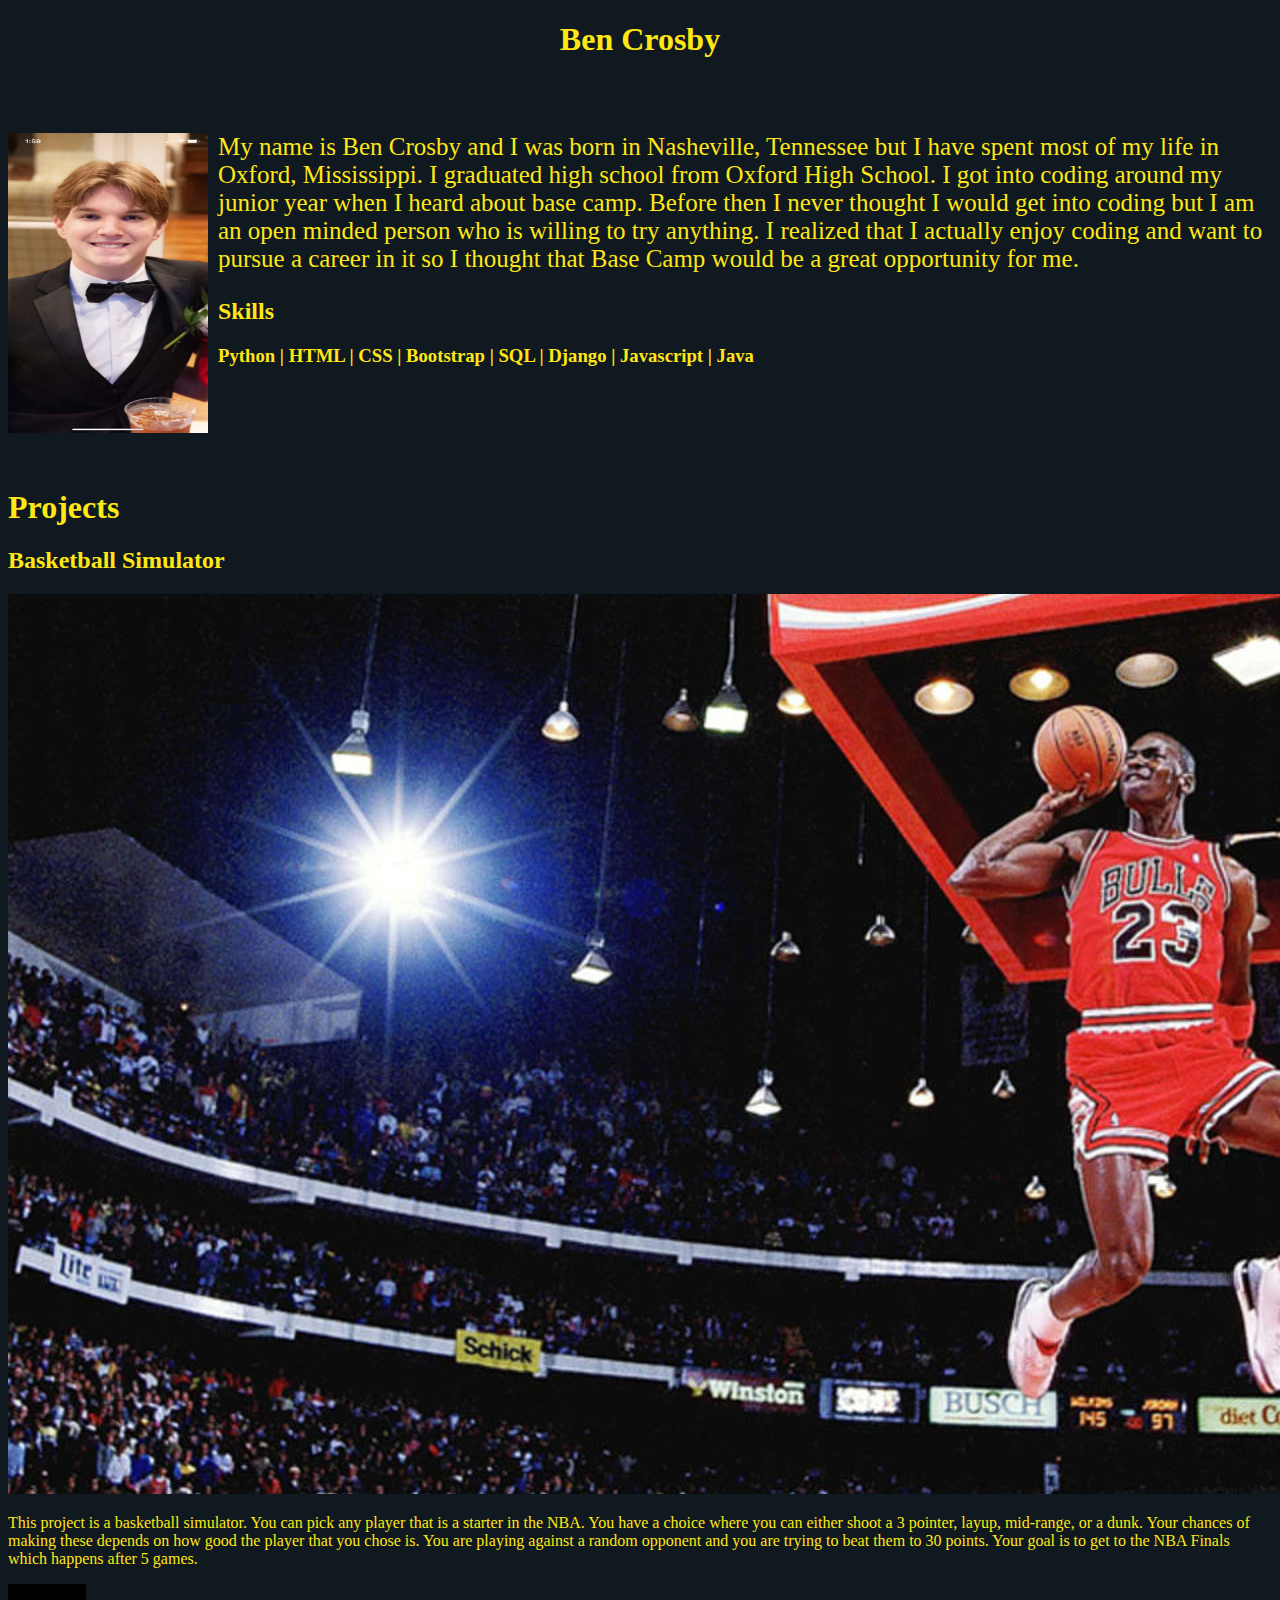
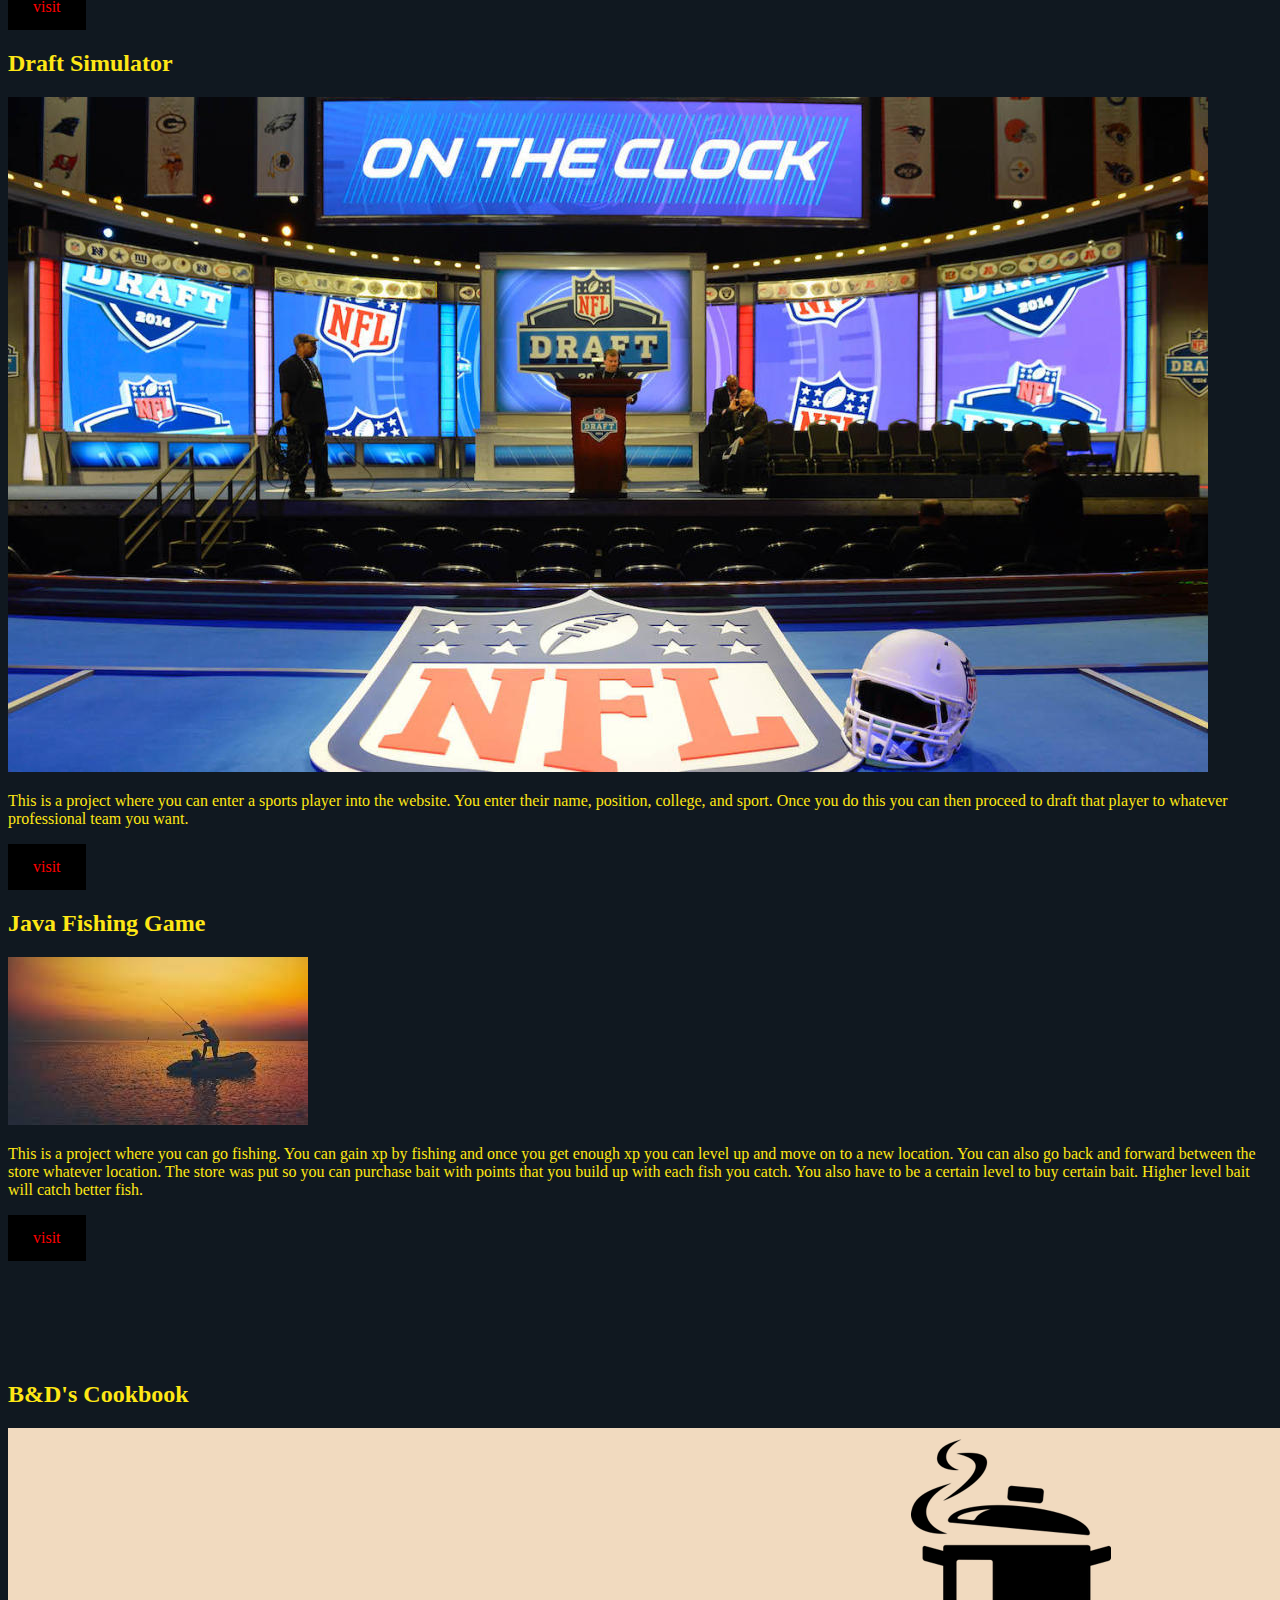
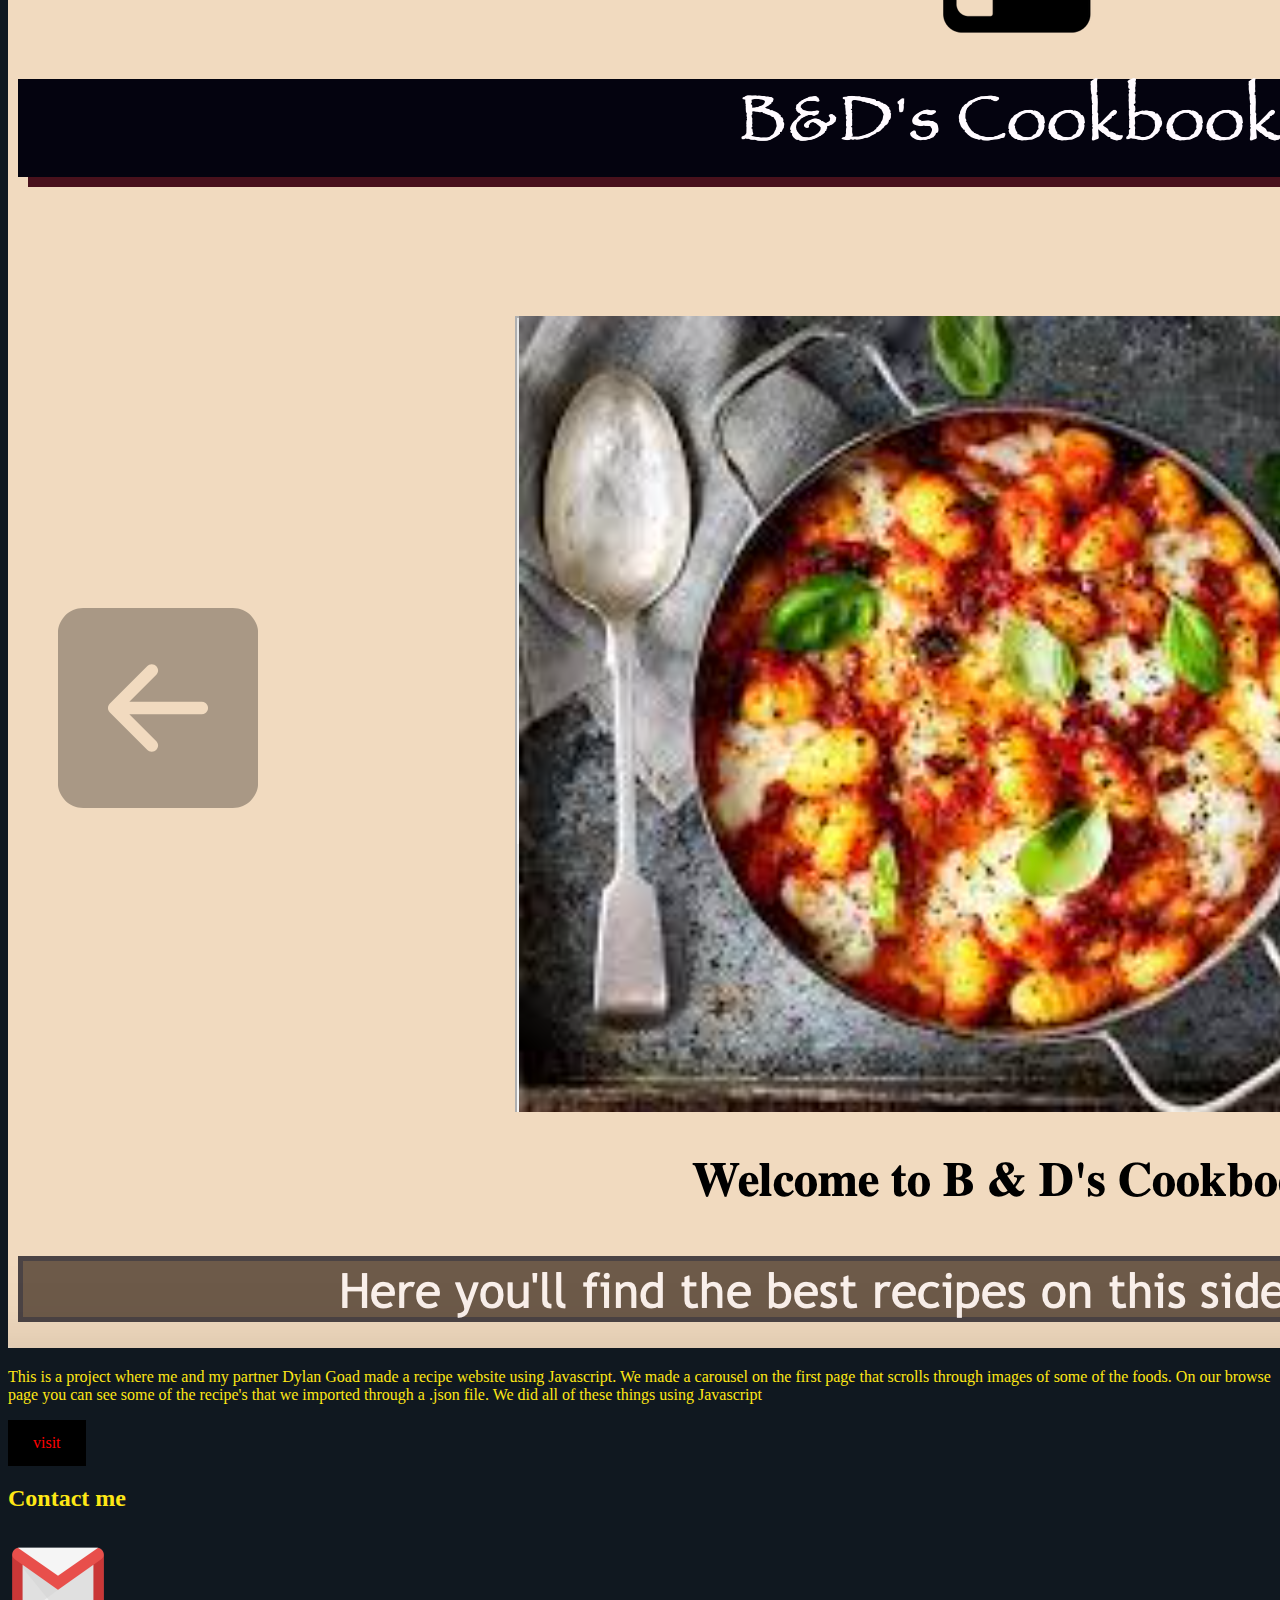
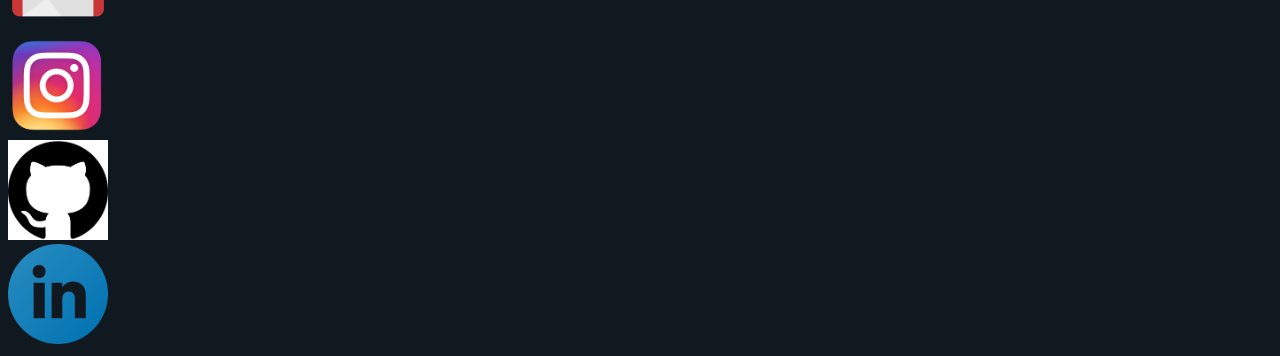
==== index.html @ b6d33634 "Add files via upload" ====
<!DOCTYPE html>
<html lang="en">
  <head>
    <meta charset="UTF-8" />
    <meta http-equiv="X-UA-Compatible" content="IE=edge" />
    <meta name="viewport" content="width=device-width, initial-scale=1.0" />
    <link href="styles.css" rel="stylesheet" />
    <link
      href="https://cdn.jsdelivr.net/npm/bootstrap@5.1.3/dist/css/bootstrap.min.css"
      rel="stylesheet"
      integrity="sha384-1BmE4kWBq78iYhFldvKuhfTAU6auU8tT94WrHftjDbrCEXSU1oBoqyl2QvZ6jIW3"
      crossorigin="anonymous"
    />
    <title>About Me</title>
  </head>
  <body id="main">
    <style>
      .container {
        margin-left: 0;
        margin-right: 0;
      }
      .title {
        text-align: center;
        padding-bottom: 50px;
      }
      .title2 {
        padding-top: 100px;
      }
      .nav {
        text-align: center;
        padding-bottom: 100px;
      }
      .center {
        margin-left: 38%;
      }
      .me {
        height: 300px;
        width: 200px;
        float: left;
        padding-right: 10px;
      }
      .border {
        border: white;
      }
      .column {
        margin-top: 0;
      }
      .img1 {
        width: 200px;
      }
      .logo {
        height: 100px;
        width: 100px;
      }
      .flex {
        display: flex;
      }
      .pad {
        padding-top: 100px;
      }
      .abtme {
        font-size: 25px;
      }
      .visit {
        background-color: black;
        color: red;
        padding: 14px 25px;
        text-align: center;
        text-decoration: none;
        display: inline-block;
      }
    </style>
    <h1 class="title">Ben Crosby</h1>
    <div class="container">
      <div class="row">
        <div class="col-lg-12 pb-5">
          <img class="me" src="Me.png" alt="Me" />
          <p class="abtme">
            My name is Ben Crosby and I was born in Nasheville, Tennessee but I
            have spent most of my life in Oxford, Mississippi. I graduated high
            school from Oxford High School. I got into coding around my junior
            year when I heard about base camp. Before then I never thought I
            would get into coding but I am an open minded person who is willing
            to try anything. I realized that I actually enjoy coding and want to
            pursue a career in it so I thought that Base Camp would be a great
            opportunity for me.
          </p>
        </div>
        <div>
          <h2>Skills</h2>
          <h3 class="border">
            Python | HTML | CSS | Bootstrap | SQL | Django | Javascript | Java
          </h3>
        </div>
        <h1 class="title2">Projects</h1>
        <div class="row">
          <div class="col-sm-10 col-md-8 col-lg-4 pr-5 marginb column">
            <div class="border">
              <h2>Basketball Simulator</h2>
              <img
                class="justify-content-center w-100"
                src="basketball.jpg"
                alt="picture of basketball game"
              />

              <p class="border-3">
                This project is a basketball simulator. You can pick any player
                that is a starter in the NBA. You have a choice where you can
                either shoot a 3 pointer, layup, mid-range, or a dunk. Your
                chances of making these depends on how good the player that you
                chose is. You are playing against a random opponent and you are
                trying to beat them to 30 points. Your goal is to get to the NBA
                Finals which happens after 5 games.
              </p>
              <a
                class="visit"
                href="https://replit.com/@JustinAshmore2/Proposal-Unit-2-1#README.md"
                >visit</a
              >
            </div>
          </div>
          <div class="col-sm-10 col-md-8 col-lg-4 column">
            <div class="border">
              <h2>Draft Simulator</h2>
              <img
                class="justify-content-center w-100"
                src="new-team.jpg"
                alt="picture of basketball game"
              />

              <p class="border-3">
                This is a project where you can enter a sports player into the
                website. You enter their name, position, college, and sport.
                Once you do this you can then proceed to draft that player to
                whatever professional team you want.
              </p>
              <a class="visit" href="https://github.com/Benc49/DjangoU2.M2.git"
                >visit</a
              >
            </div>
          </div>
          <div class="col-sm-10 col-md-8 col-lg-4 column">
            <div class="border">
              <h2>Java Fishing Game</h2>
              <img
                class="justify-content-center w-100"
                src="fishing.jpeg"
                alt=""
              />

              <p class="border-3">
                This is a project where you can go fishing. You can gain xp by
                fishing and once you get enough xp you can level up and move on
                to a new location. You can also go back and forward between the
                store whatever location. The store was put so you can purchase
                bait with points that you build up with each fish you catch. You
                also have to be a certain level to buy certain bait. Higher
                level bait will catch better fish.
              </p>
              <a class="visit" href="https://github.com/Benc49/Mod2_Project.git"
                >visit</a
              >
            </div>
          </div>
        </div>
        <div class="row pad"></div>
        <div class="col-sm-10 col-md-8 col-lg-4 column">
          <div class="border">
            <h2>B&D's Cookbook</h2>
            <img
              class="justify-content-center w-100"
              src="Javascript_project.png"
              alt=""
            />

            <p class="border-3">
              This is a project where me and my partner Dylan Goad made a recipe
              website using Javascript. We made a carousel on the first page
              that scrolls through images of some of the foods. On our browse
              page you can see some of the recipe's that we imported through a
              .json file. We did all of these things using Javascript
            </p>
            <a
              class="visit"
              href="https://github.com/Benc49/Unit-6-JavaScript-Proj.git"
              >visit</a
            >
          </div>
        </div>
      </div>
    </div>
    <script
      src="https://cdn.jsdelivr.net/npm/bootstrap@5.1.3/dist/js/bootstrap.bundle.min.js"
      integrity="sha384-ka7Sk0Gln4gmtz2MlQnikT1wXgYsOg+OMhuP+IlRH9sENBO0LRn5q+8nbTov4+1p"
      crossorigin="anonymous"
    ></script>
  </body>
  <footer>
    <h2>Contact me</h2>
    <div class="row justify-content-lg-center">
      <div class="col-2 flex">
        <a href="mailto:bencrosby2844@gmail.com"
          ><img class="logo" src="gmail.png" alt=""
        /></a>
      </div>
      <div class="col-2 flex">
        <a href="https://www.instagram.com/benc1444/"
          ><img class="logo" src="instagram.png" alt=""
        /></a>
      </div>
      <div class="col-2 flex">
        <a href="https://github.com/Benc49"
          ><img class="logo" src="github.png" alt=""
        /></a>
      </div>
      <div class="col-2 flex">
        <a href="https://www.linkedin.com/in/ben-crosby-5289a2216/"
          ><img class="logo" src="linkedin.png" alt=""
        /></a>
      </div>
    </div>
  </footer>
</html>
---- styles.css ----
#main {
  background-color: #101820ff;
  color: #fee715ff;
}

div {
  background-color: #101820ff;
}

.container {
  margin-left: 0;
  margin-right: 0;
}
.title {
  text-align: center;
  padding-bottom: 50px;
}
.title2 {
  padding-top: 100px;
}
.nav {
  text-align: center;
  padding-bottom: 100px;
}
.center {
  margin-left: 38%;
}
.me {
  height: 300px;
  width: 200px;
  float: left;
  padding-right: 10px;
}
.border {
  border: white;
}
.column {
  margin-top: 0;
}
.img1 {
  width: 200px;
}
.logo {
  height: 100px;
  width: 100px;
}
.flex {
  display: flex;
}
.pad {
  padding-top: 100px;
}
.abtme {
  font-size: 25px;
}
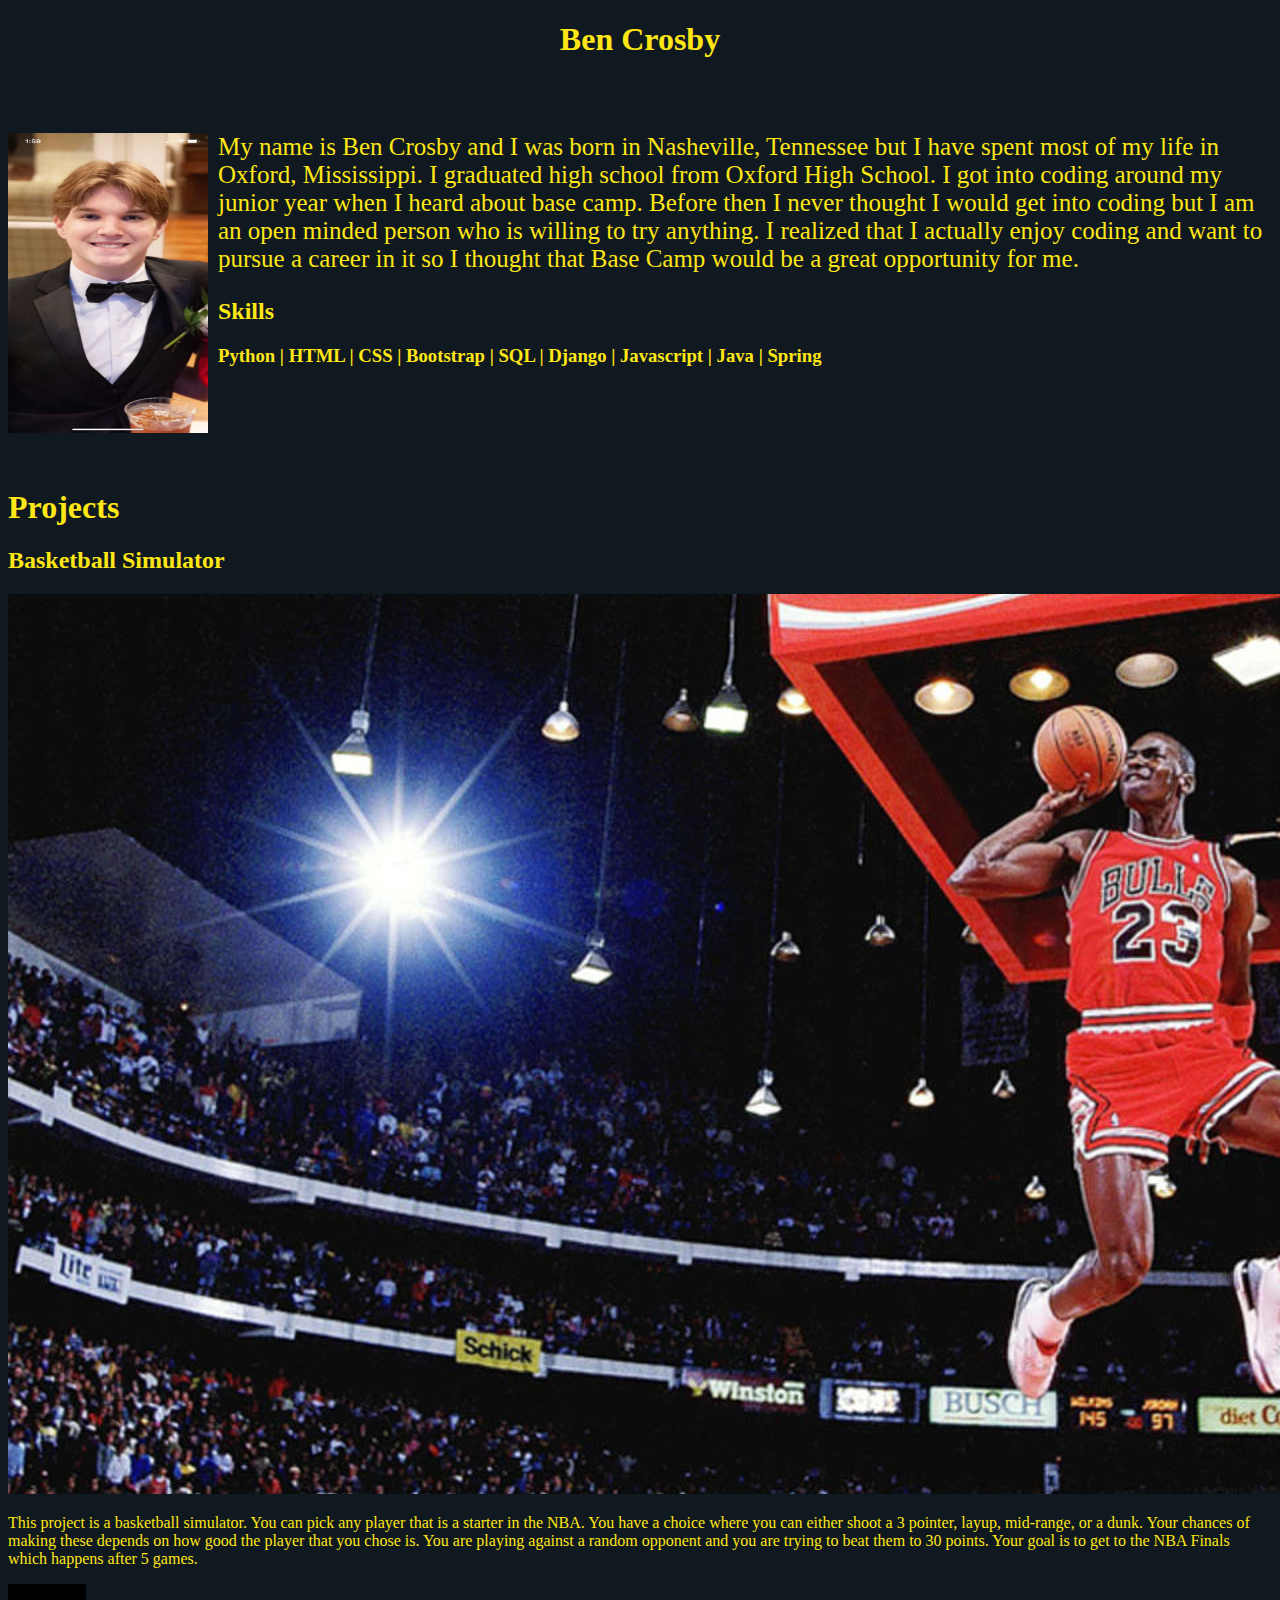
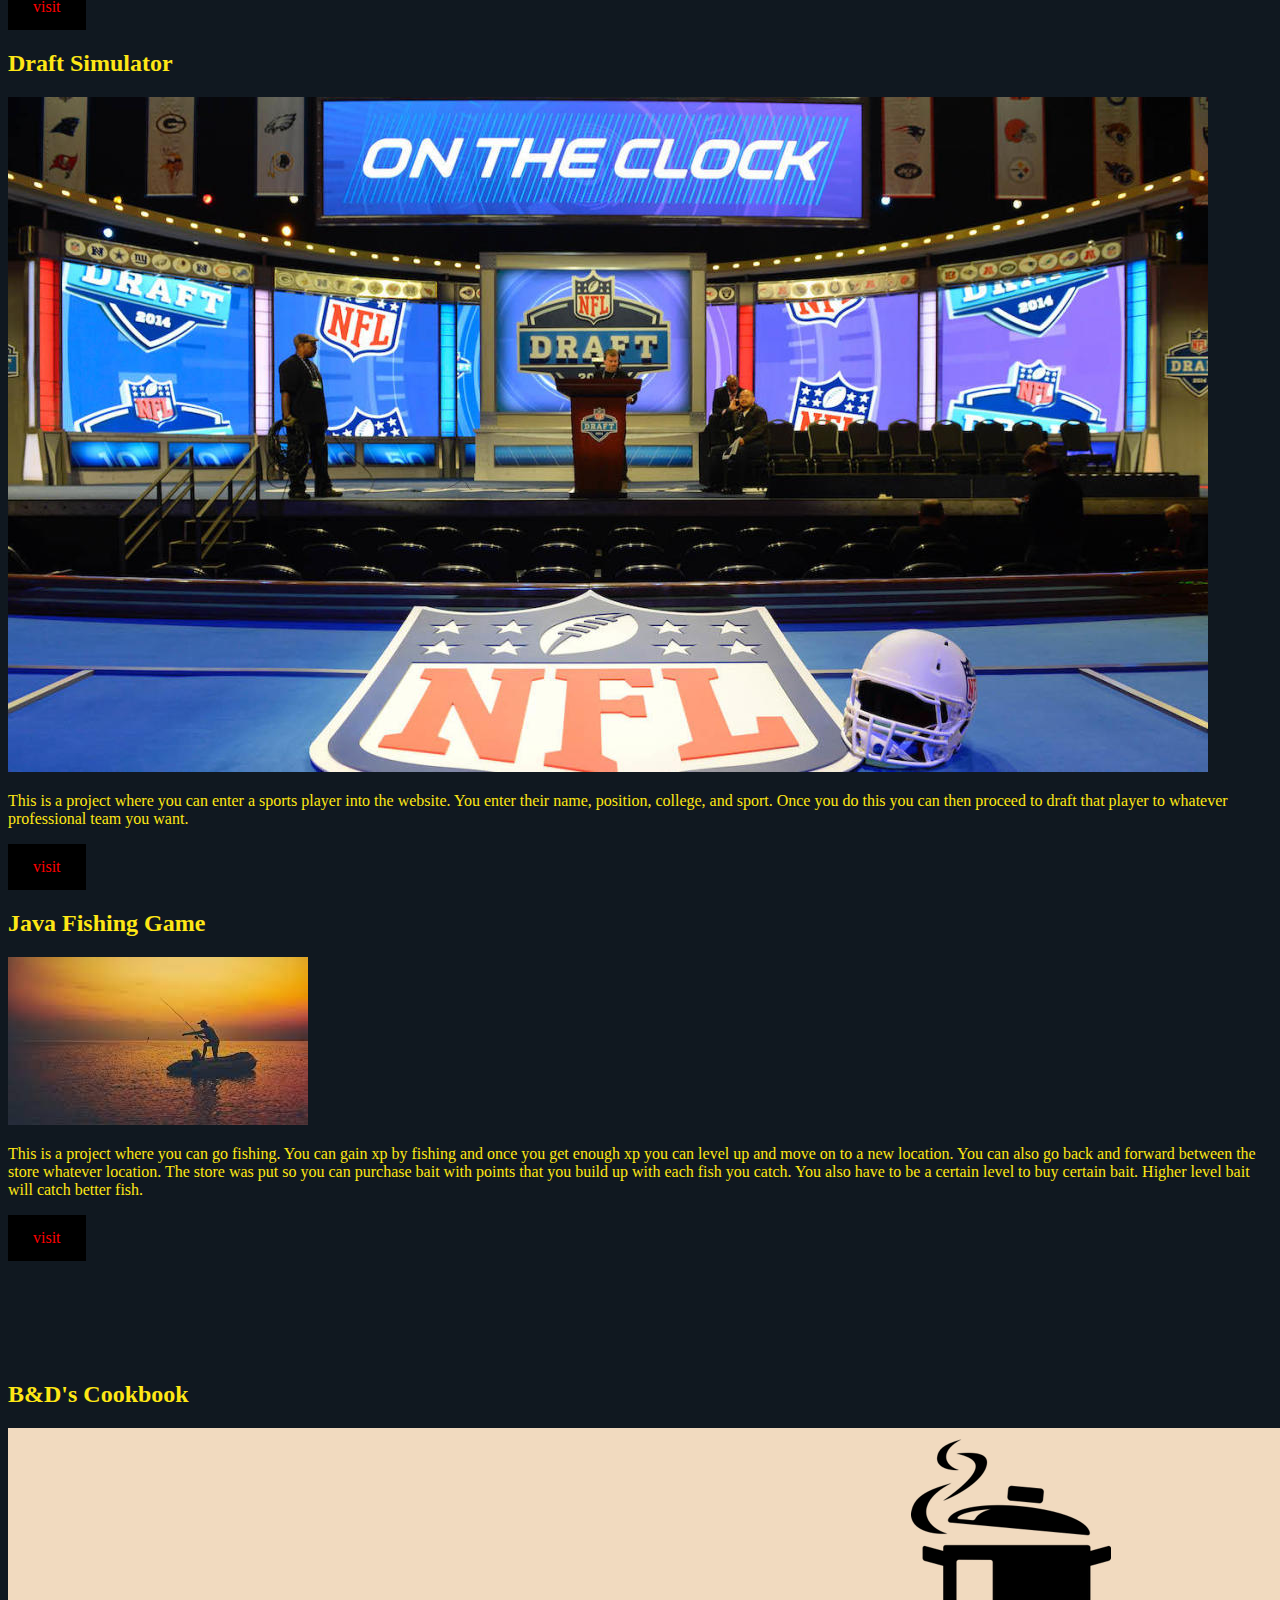
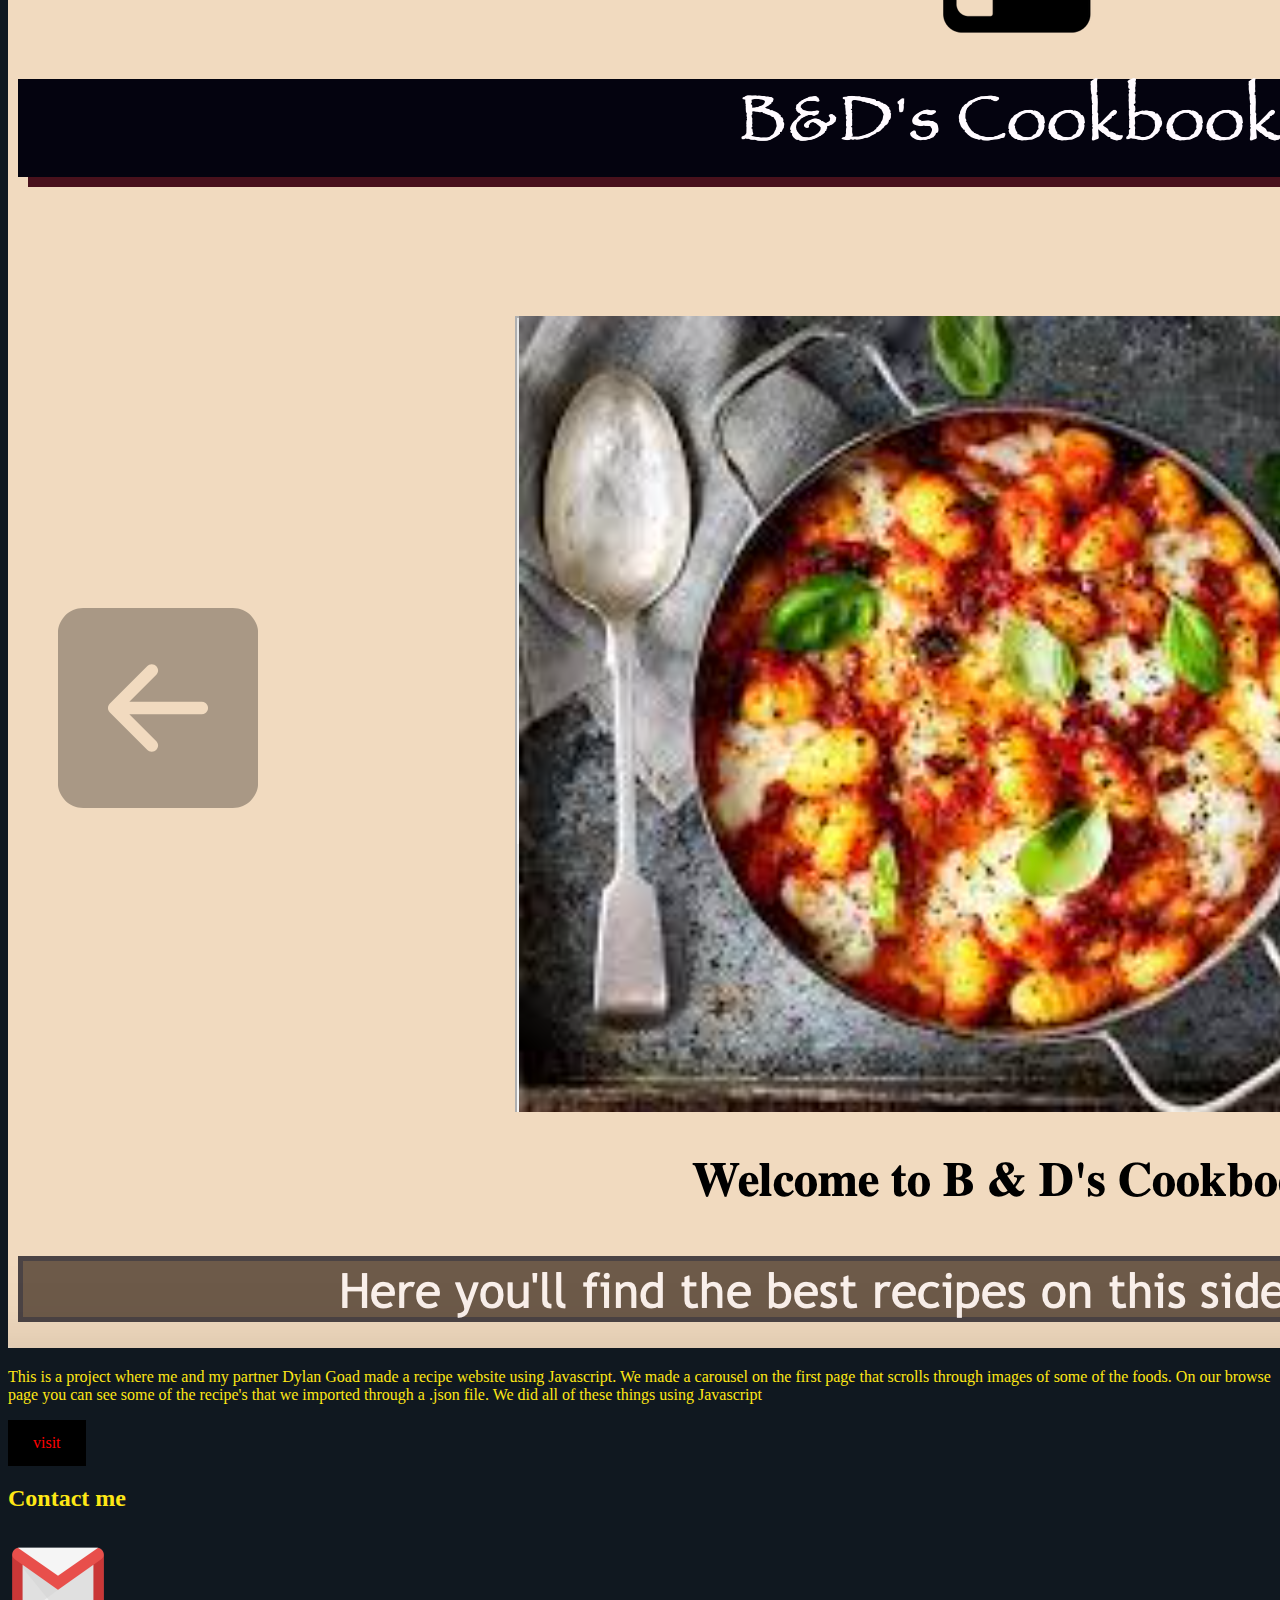
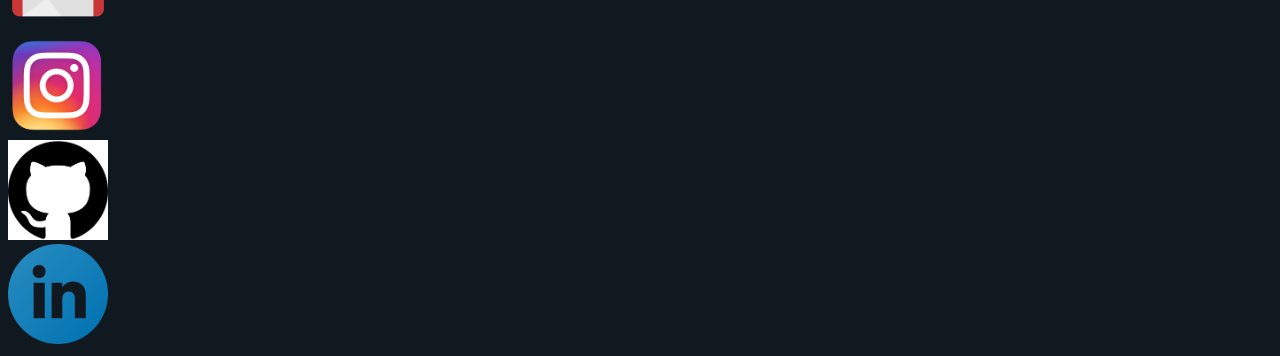
==== commit 09e4983b: "Add files via upload" ====
--- a/index.html
+++ b/index.html
@@ -89,7 +89,8 @@
         <div>
           <h2>Skills</h2>
           <h3 class="border">
-            Python | HTML | CSS | Bootstrap | SQL | Django | Javascript | Java
+            Python | HTML | CSS | Bootstrap | SQL | Django | Javascript | Java |
+            Spring
           </h3>
         </div>
         <h1 class="title2">Projects</h1>
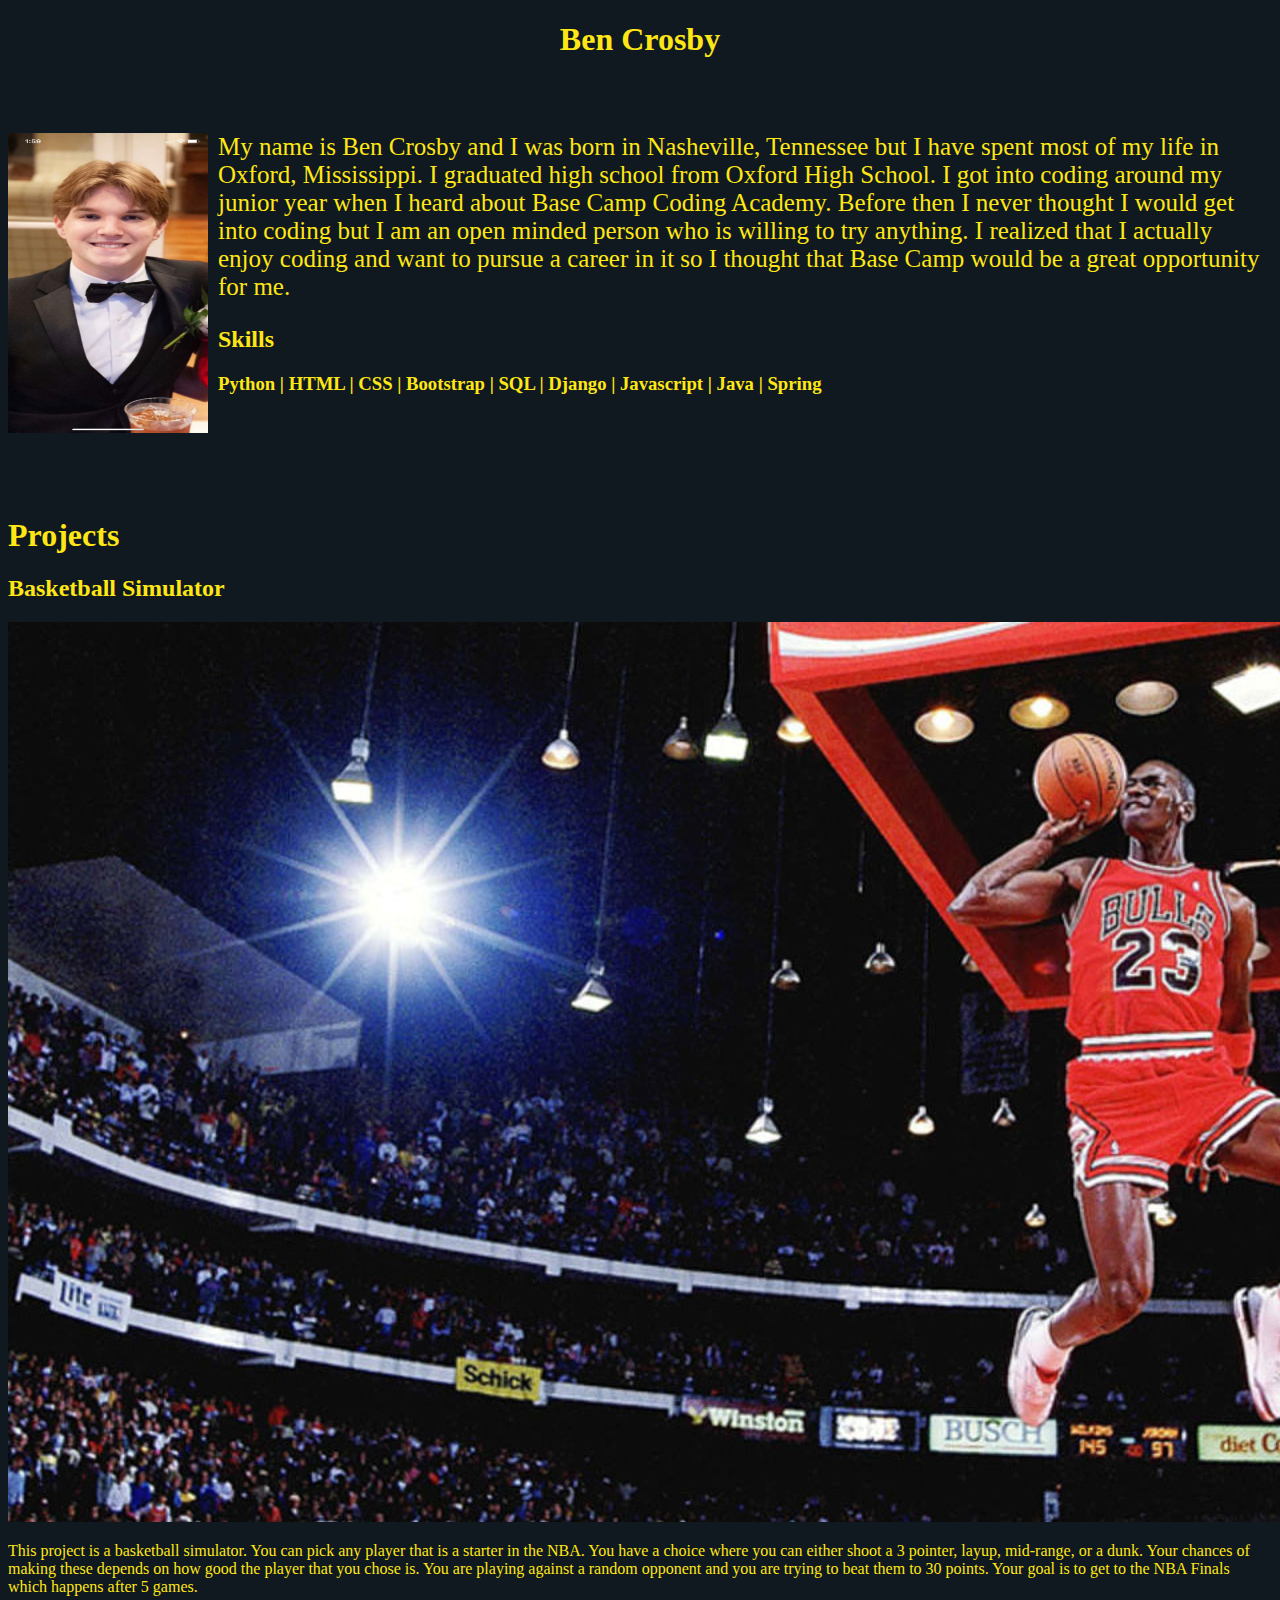
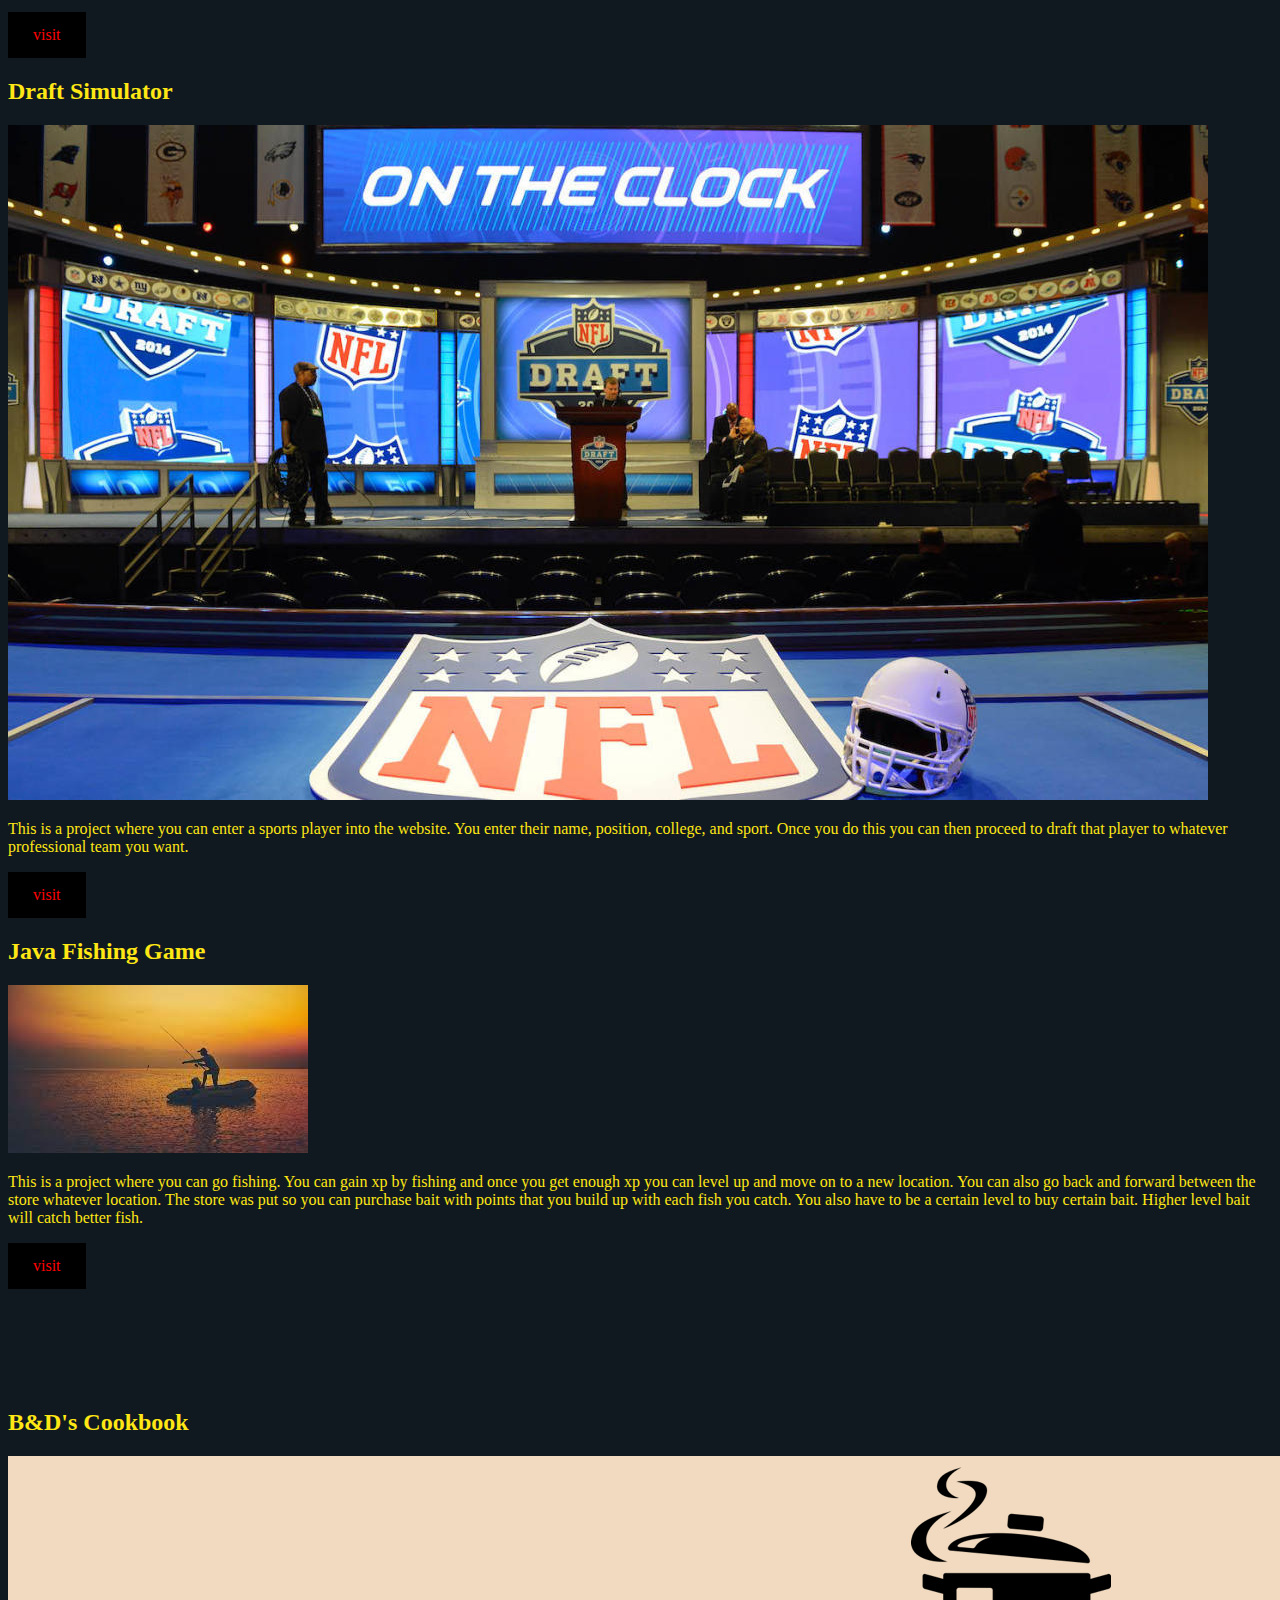
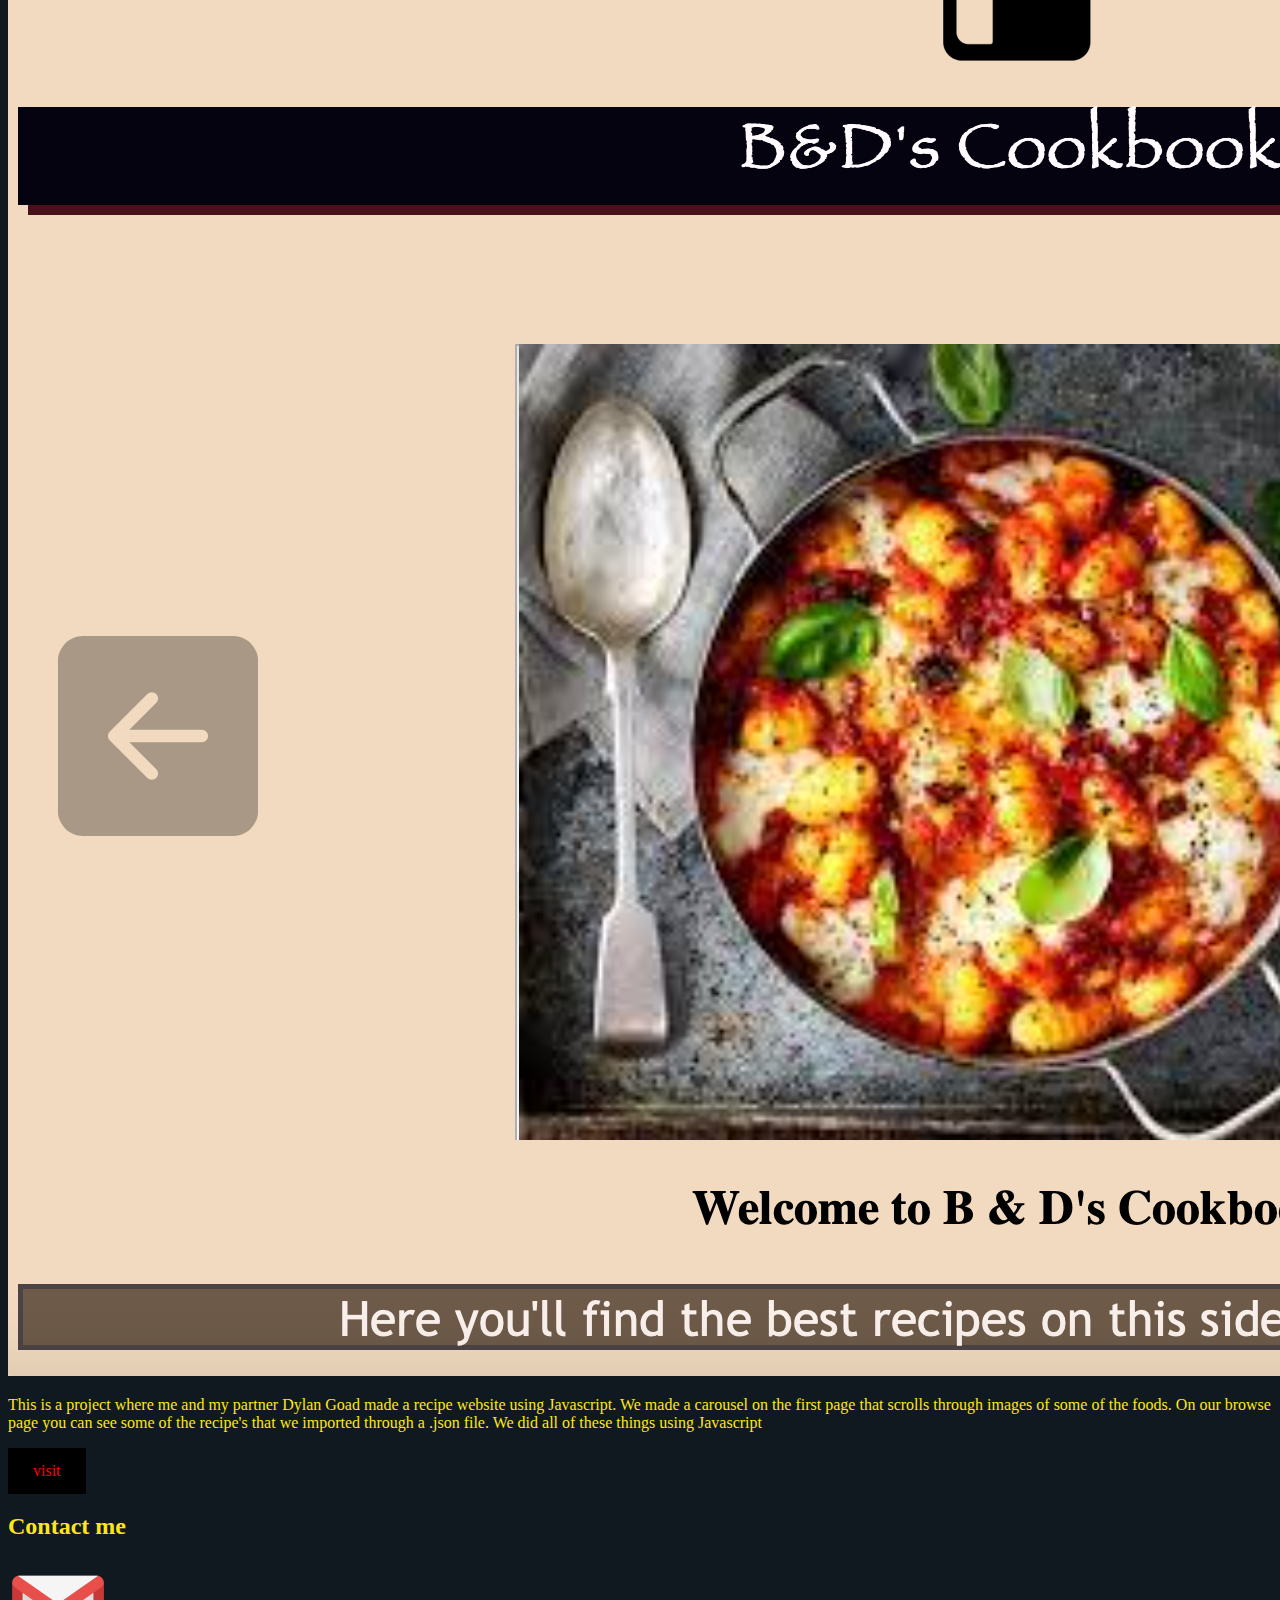
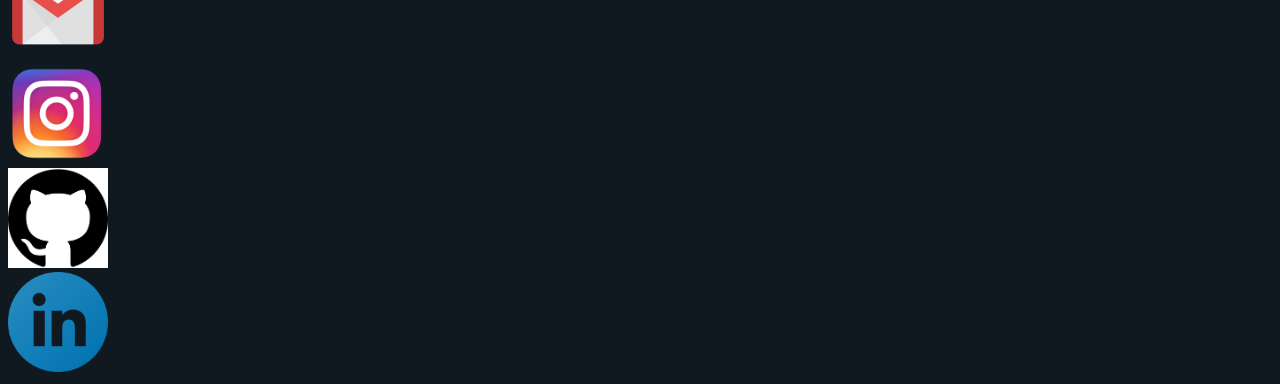
==== commit 03224de7: "Add files via upload" ====
--- a/index.html
+++ b/index.html
@@ -79,11 +79,11 @@
             My name is Ben Crosby and I was born in Nasheville, Tennessee but I
             have spent most of my life in Oxford, Mississippi. I graduated high
             school from Oxford High School. I got into coding around my junior
-            year when I heard about base camp. Before then I never thought I
-            would get into coding but I am an open minded person who is willing
-            to try anything. I realized that I actually enjoy coding and want to
-            pursue a career in it so I thought that Base Camp would be a great
-            opportunity for me.
+            year when I heard about Base Camp Coding Academy. Before then I
+            never thought I would get into coding but I am an open minded person
+            who is willing to try anything. I realized that I actually enjoy
+            coding and want to pursue a career in it so I thought that Base Camp
+            would be a great opportunity for me.
           </p>
         </div>
         <div>
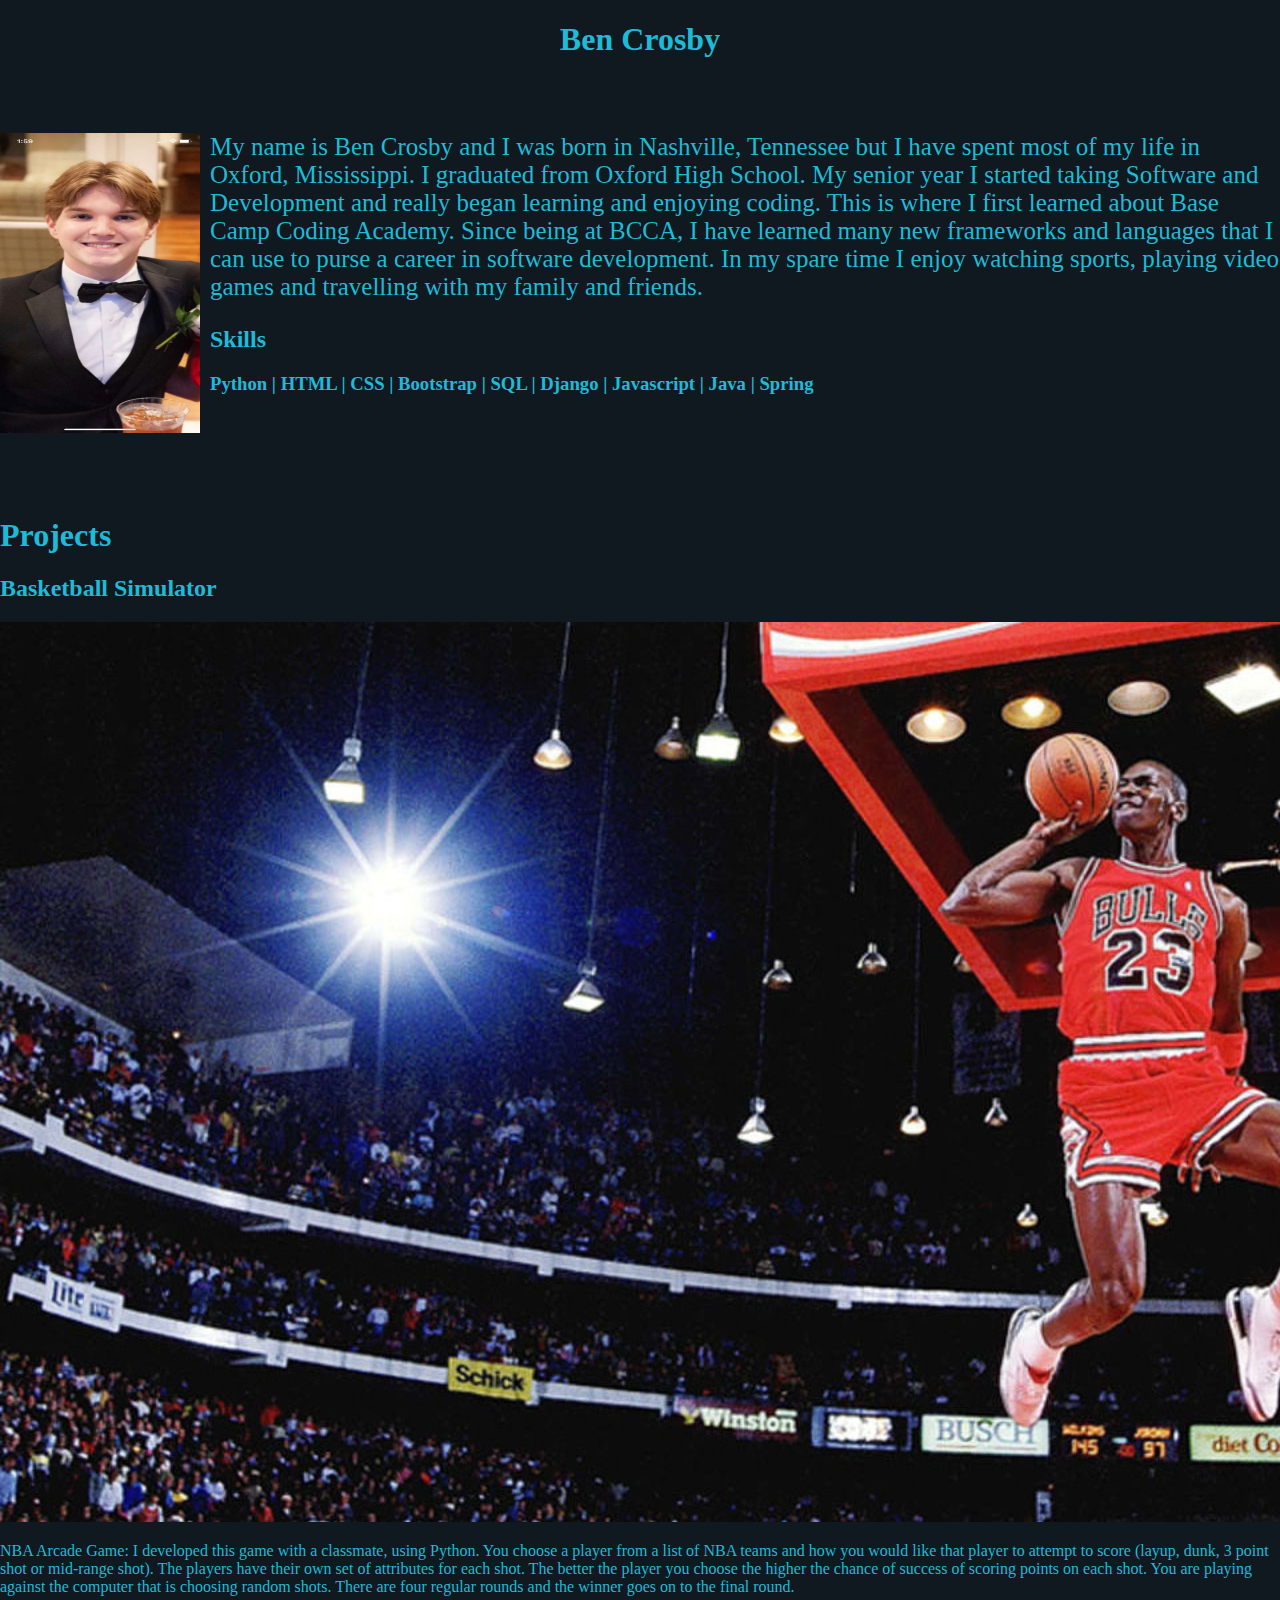
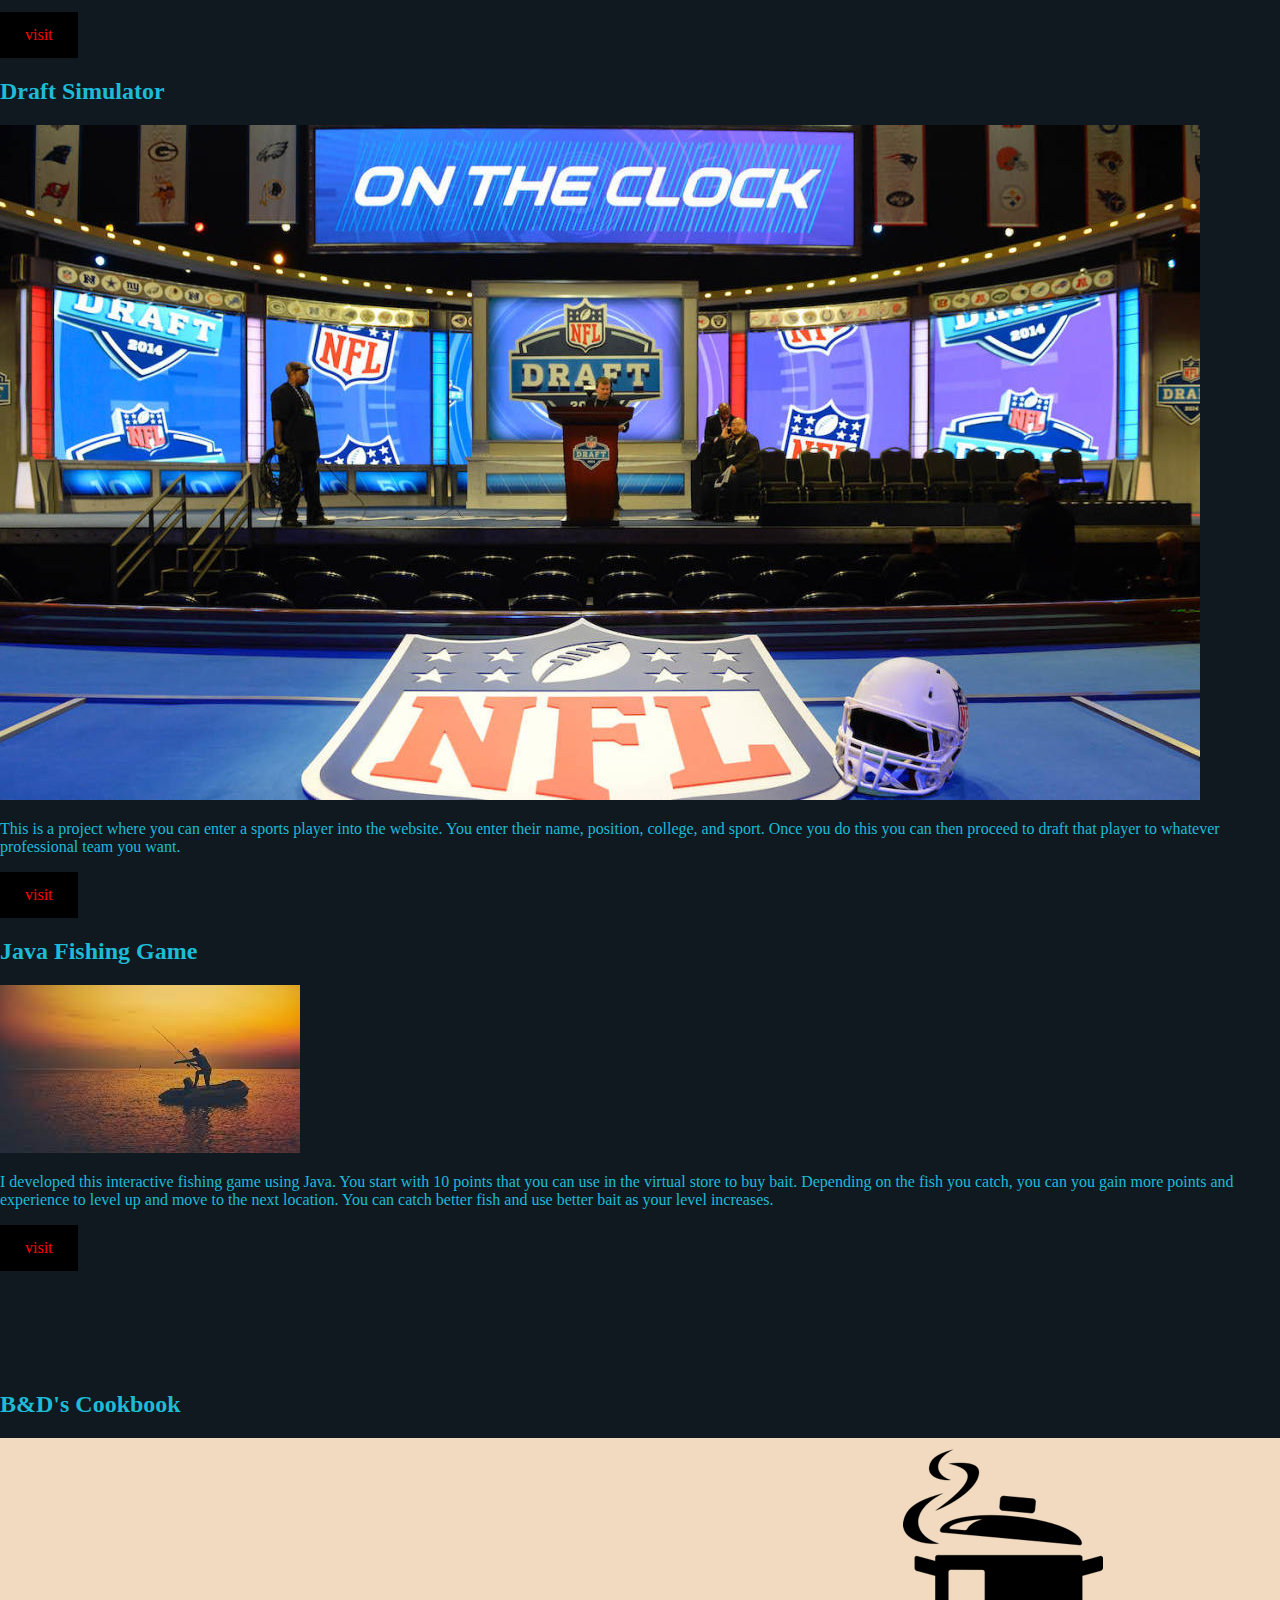
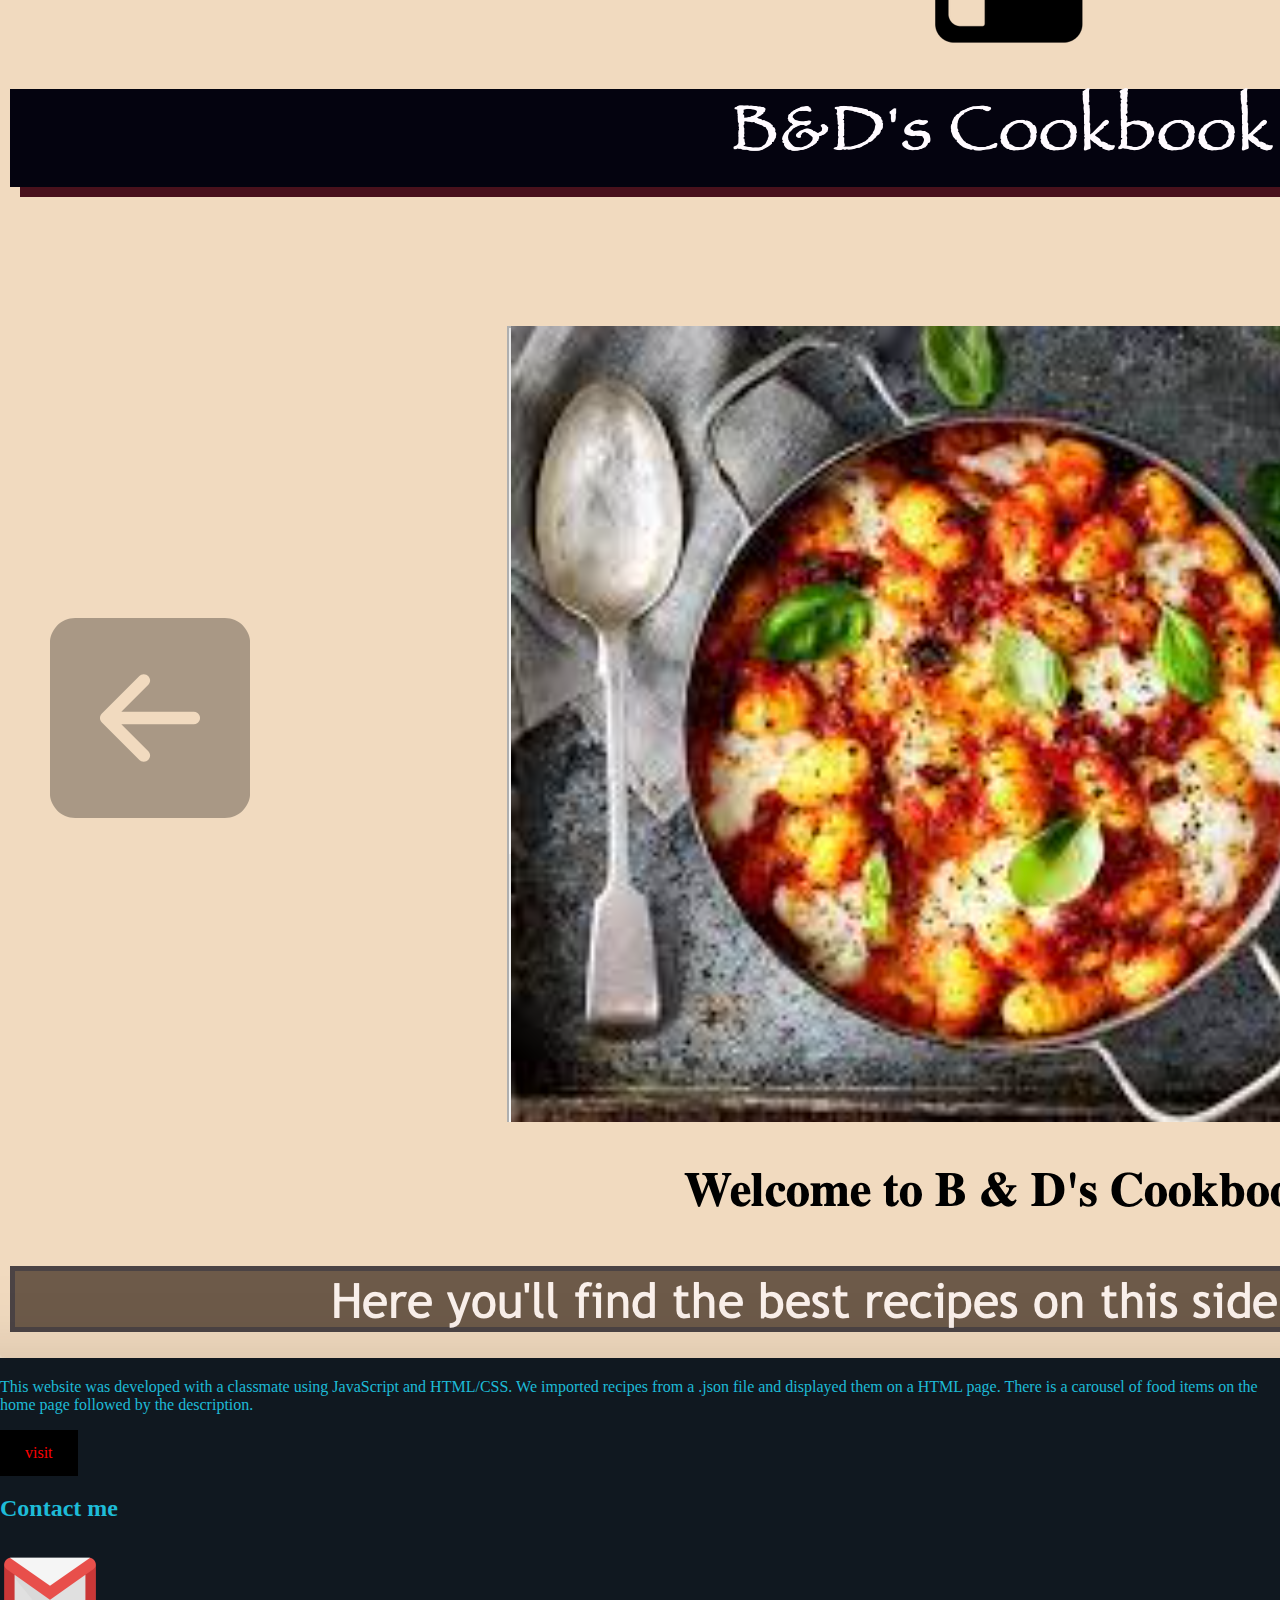
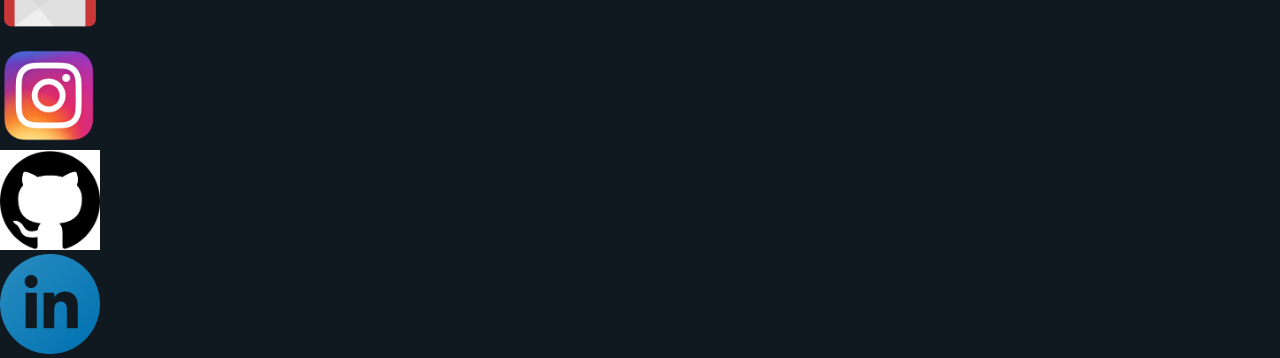
==== commit 479ec2c4: "Add files via upload" ====
--- a/index.html
+++ b/index.html
@@ -76,14 +76,15 @@
         <div class="col-lg-12 pb-5">
           <img class="me" src="Me.png" alt="Me" />
           <p class="abtme">
-            My name is Ben Crosby and I was born in Nasheville, Tennessee but I
-            have spent most of my life in Oxford, Mississippi. I graduated high
-            school from Oxford High School. I got into coding around my junior
-            year when I heard about Base Camp Coding Academy. Before then I
-            never thought I would get into coding but I am an open minded person
-            who is willing to try anything. I realized that I actually enjoy
-            coding and want to pursue a career in it so I thought that Base Camp
-            would be a great opportunity for me.
+            My name is Ben Crosby and I was born in Nashville, Tennessee but I
+            have spent most of my life in Oxford, Mississippi. I graduated from
+            Oxford High School. My senior year I started taking Software and
+            Development and really began learning and enjoying coding. This is
+            where I first learned about Base Camp Coding Academy. Since being at
+            BCCA, I have learned many new frameworks and languages that I can
+            use to purse a career in software development. In my spare time I
+            enjoy watching sports, playing video games and travelling with my
+            family and friends.
           </p>
         </div>
         <div>
@@ -105,13 +106,15 @@
               />
 
               <p class="border-3">
-                This project is a basketball simulator. You can pick any player
-                that is a starter in the NBA. You have a choice where you can
-                either shoot a 3 pointer, layup, mid-range, or a dunk. Your
-                chances of making these depends on how good the player that you
-                chose is. You are playing against a random opponent and you are
-                trying to beat them to 30 points. Your goal is to get to the NBA
-                Finals which happens after 5 games.
+                NBA Arcade Game: I developed this game with a classmate, using
+                Python. You choose a player from a list of NBA teams and how you
+                would like that player to attempt to score (layup, dunk, 3 point
+                shot or mid-range shot). The players have their own set of
+                attributes for each shot. The better the player you choose the
+                higher the chance of success of scoring points on each shot. You
+                are playing against the computer that is choosing random shots.
+                There are four regular rounds and the winner goes on to the
+                final round.
               </p>
               <a
                 class="visit"
@@ -150,13 +153,12 @@
               />
 
               <p class="border-3">
-                This is a project where you can go fishing. You can gain xp by
-                fishing and once you get enough xp you can level up and move on
-                to a new location. You can also go back and forward between the
-                store whatever location. The store was put so you can purchase
-                bait with points that you build up with each fish you catch. You
-                also have to be a certain level to buy certain bait. Higher
-                level bait will catch better fish.
+                I developed this interactive fishing game using Java. You start
+                with 10 points that you can use in the virtual store to buy
+                bait. Depending on the fish you catch, you can you gain more
+                points and experience to level up and move to the next location.
+                You can catch better fish and use better bait as your level
+                increases.
               </p>
               <a class="visit" href="https://github.com/Benc49/Mod2_Project.git"
                 >visit</a
@@ -175,11 +177,10 @@
             />
 
             <p class="border-3">
-              This is a project where me and my partner Dylan Goad made a recipe
-              website using Javascript. We made a carousel on the first page
-              that scrolls through images of some of the foods. On our browse
-              page you can see some of the recipe's that we imported through a
-              .json file. We did all of these things using Javascript
+              This website was developed with a classmate using JavaScript and
+              HTML/CSS. We imported recipes from a .json file and displayed them
+              on a HTML page. There is a carousel of food items on the home page
+              followed by the description.
             </p>
             <a
               class="visit"
--- a/styles.css
+++ b/styles.css
@@ -1,6 +1,7 @@
 #main {
   background-color: #101820ff;
-  color: #fee715ff;
+  color: #1ebbd7;
+  margin: 0;
 }
 
 div {
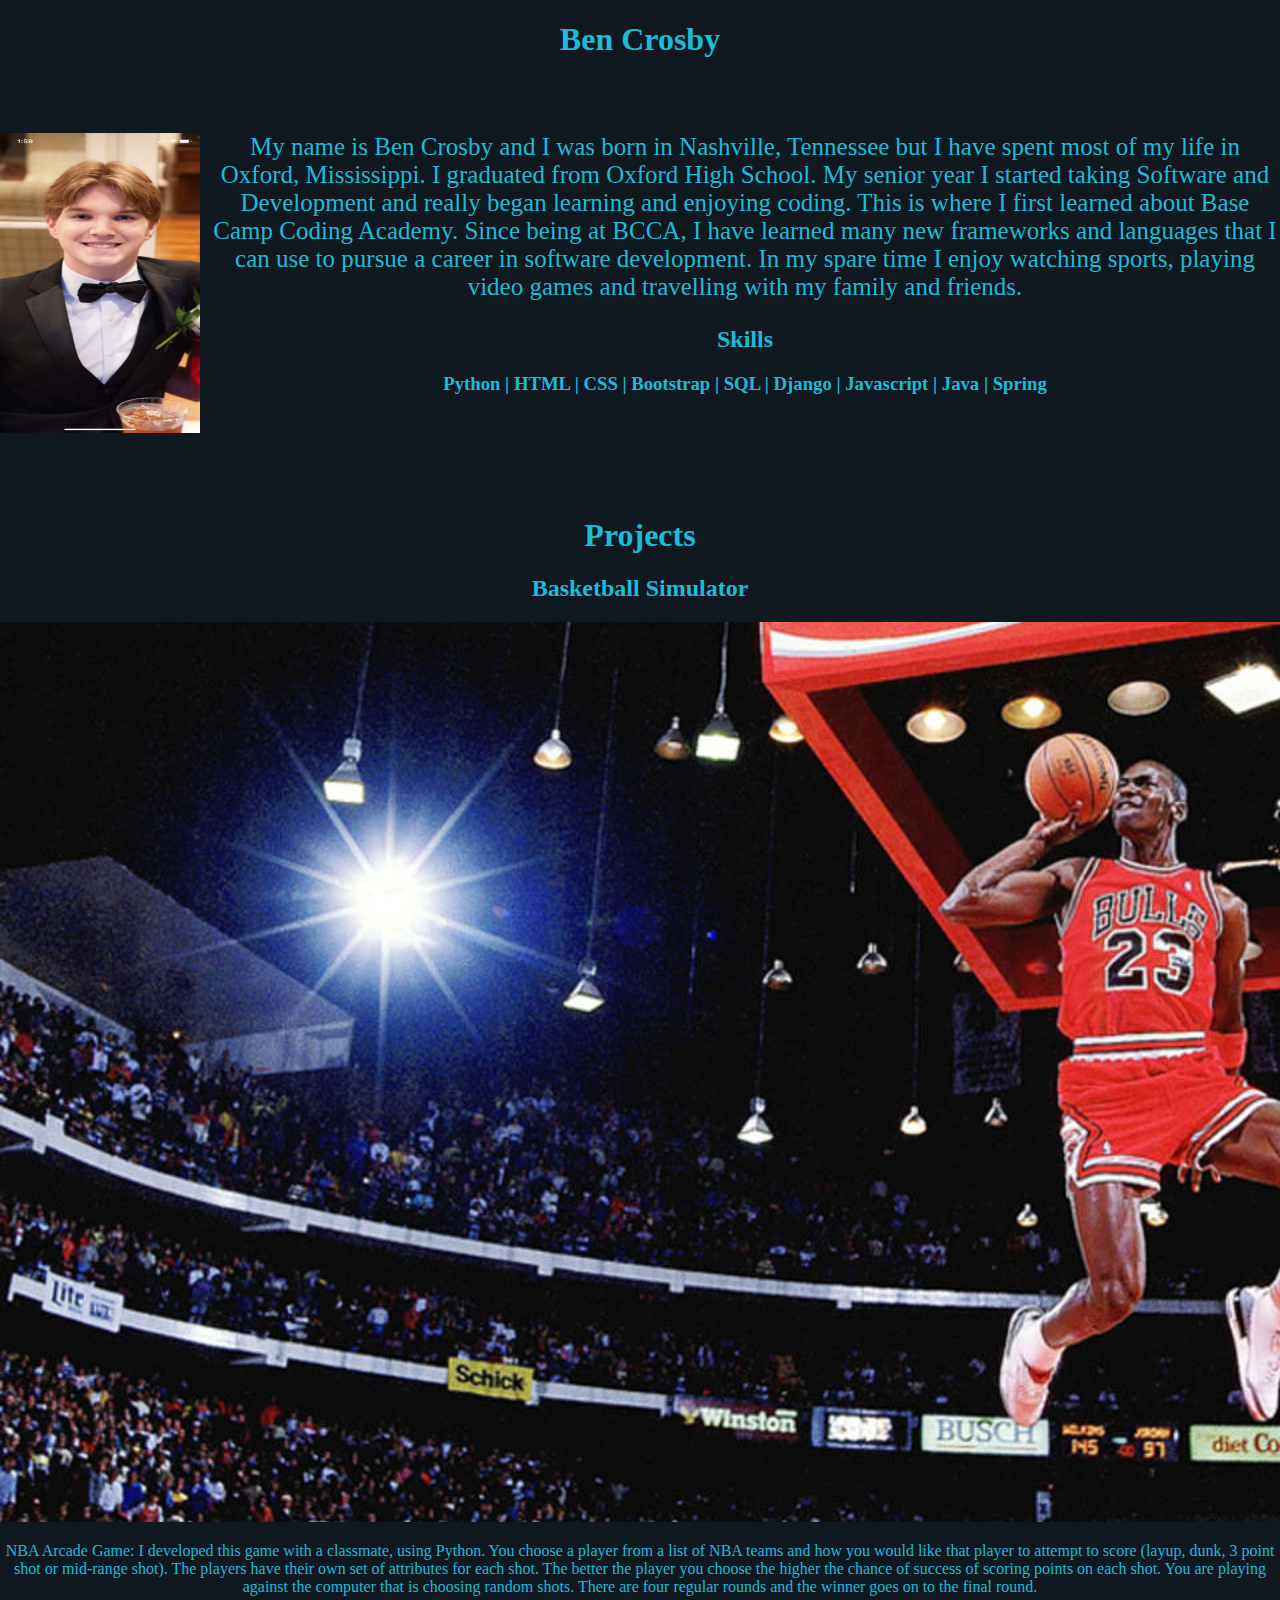
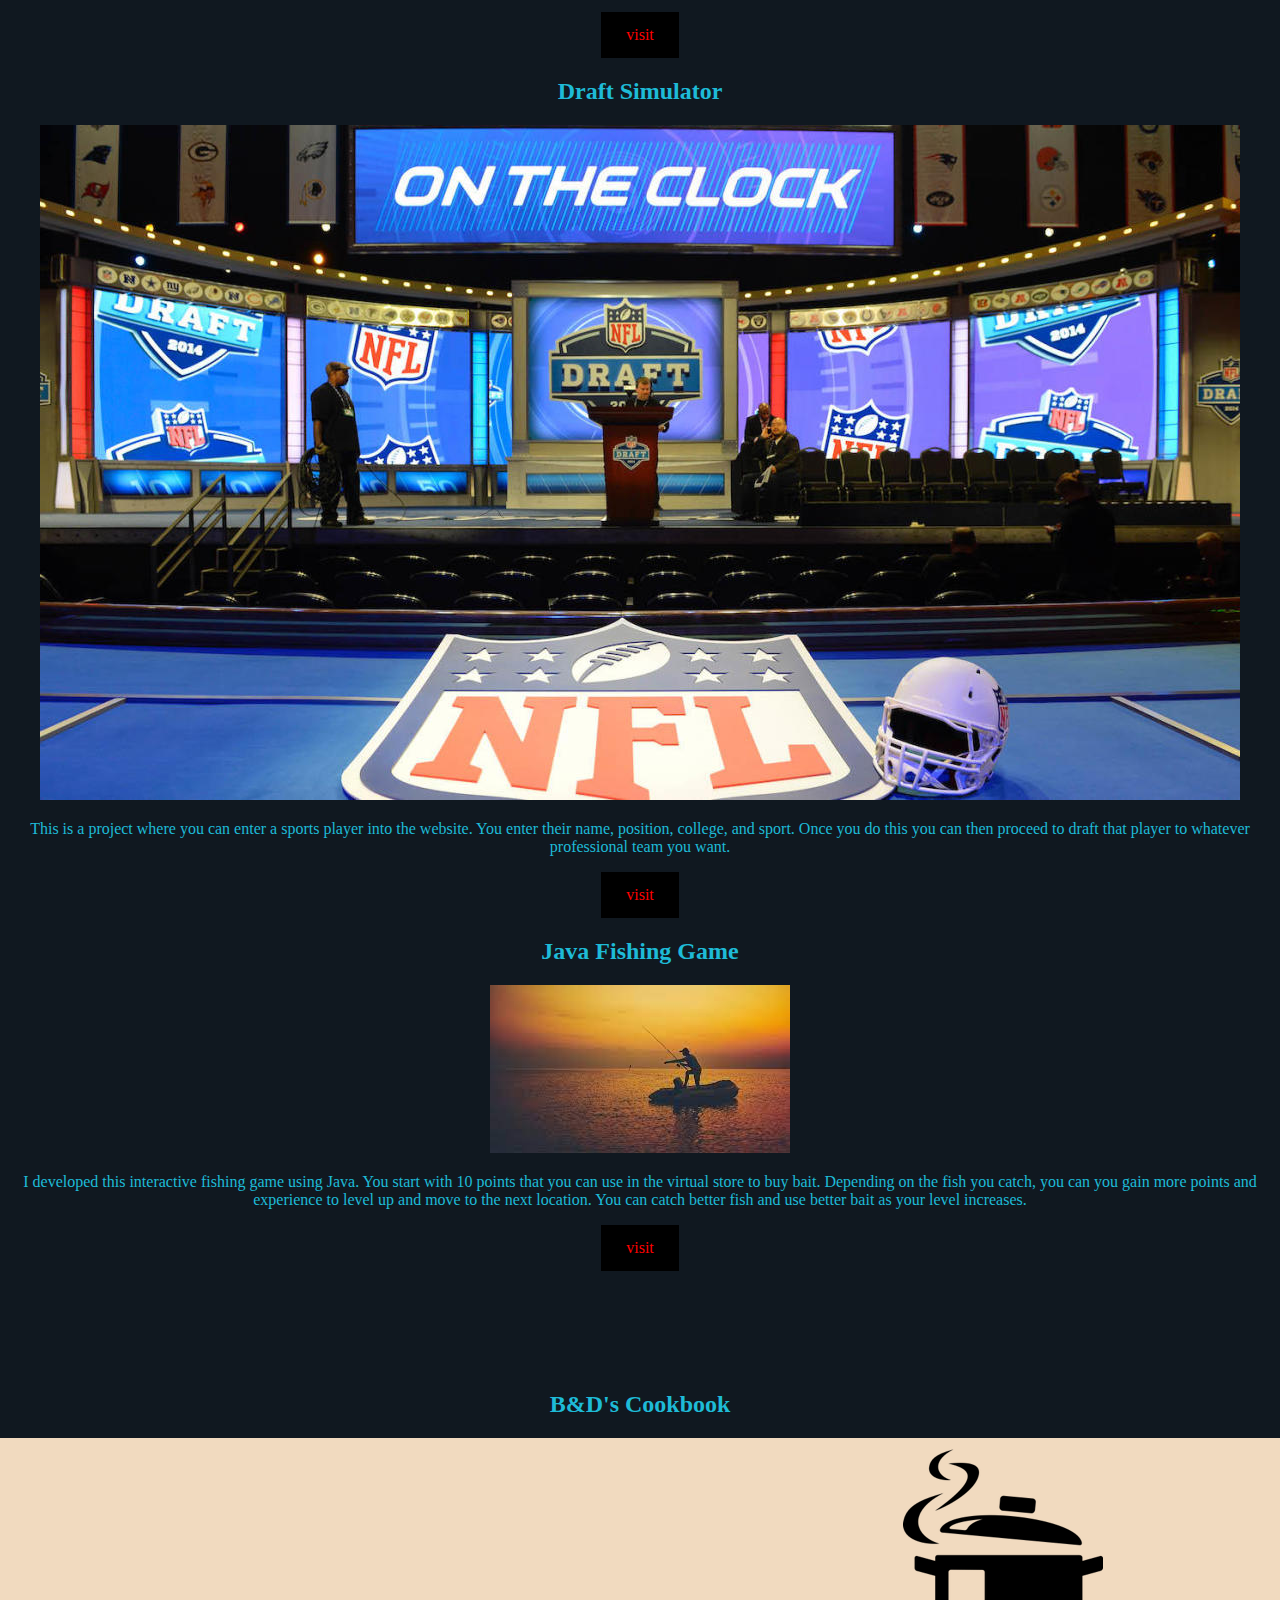
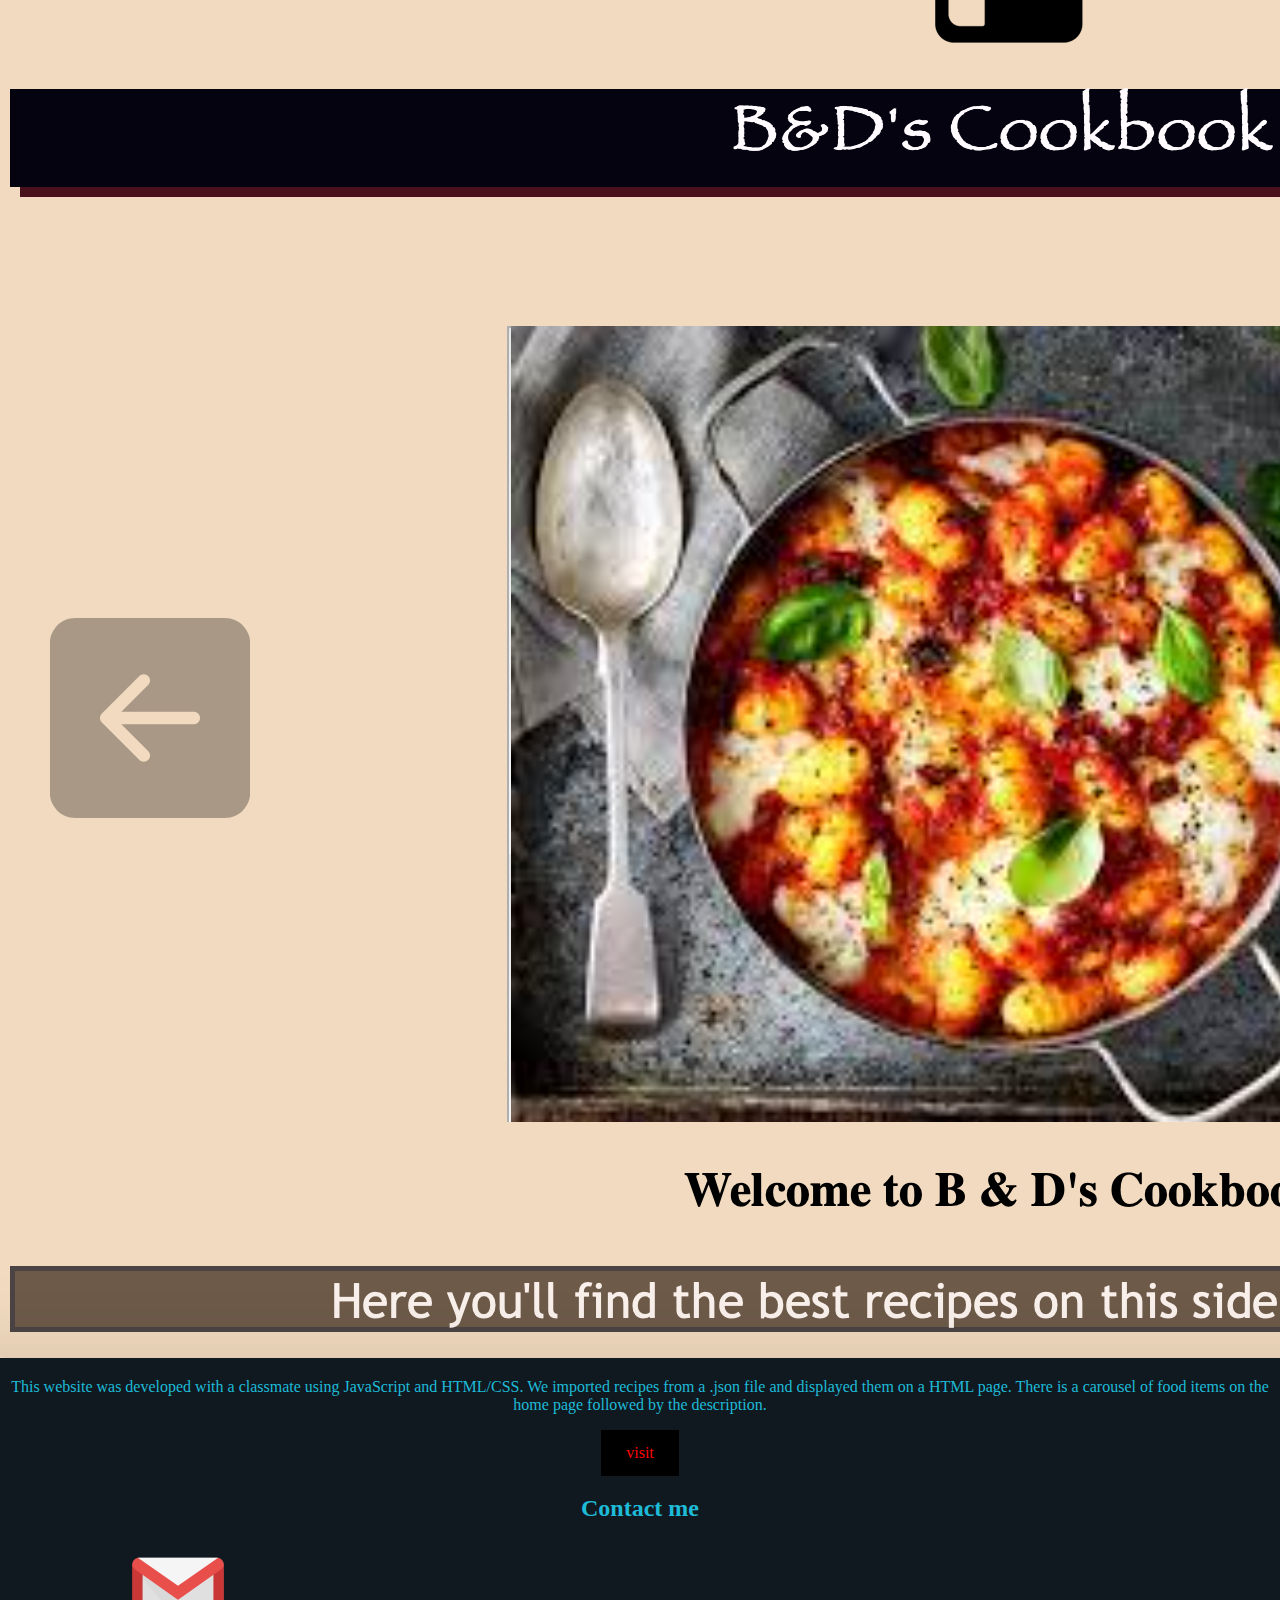
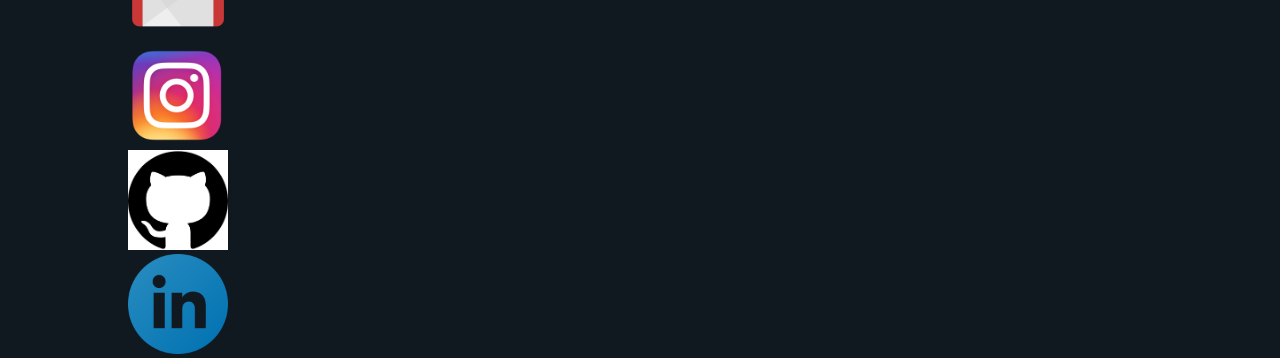
==== commit 30e68ff8: "Add files via upload" ====
--- a/index.html
+++ b/index.html
@@ -15,9 +15,13 @@
   </head>
   <body id="main">
     <style>
+      #main {
+        background-color: #101820ff;
+        color: #1ebbd7;
+        text-align: center;
+      }
+
       .container {
-        margin-left: 0;
-        margin-right: 0;
       }
       .title {
         text-align: center;
@@ -68,6 +72,9 @@
         text-align: center;
         text-decoration: none;
         display: inline-block;
+      }
+      .ftimg {
+        margin-left: 10%;
       }
     </style>
     <h1 class="title">Ben Crosby</h1>
@@ -82,7 +89,7 @@
             Development and really began learning and enjoying coding. This is
             where I first learned about Base Camp Coding Academy. Since being at
             BCCA, I have learned many new frameworks and languages that I can
-            use to purse a career in software development. In my spare time I
+            use to pursue a career in software development. In my spare time I
             enjoy watching sports, playing video games and travelling with my
             family and friends.
           </p>
@@ -199,7 +206,7 @@
   </body>
   <footer>
     <h2>Contact me</h2>
-    <div class="row justify-content-lg-center">
+    <div class="row justify-content-lg-center ftimg">
       <div class="col-2 flex">
         <a href="mailto:bencrosby2844@gmail.com"
           ><img class="logo" src="gmail.png" alt=""
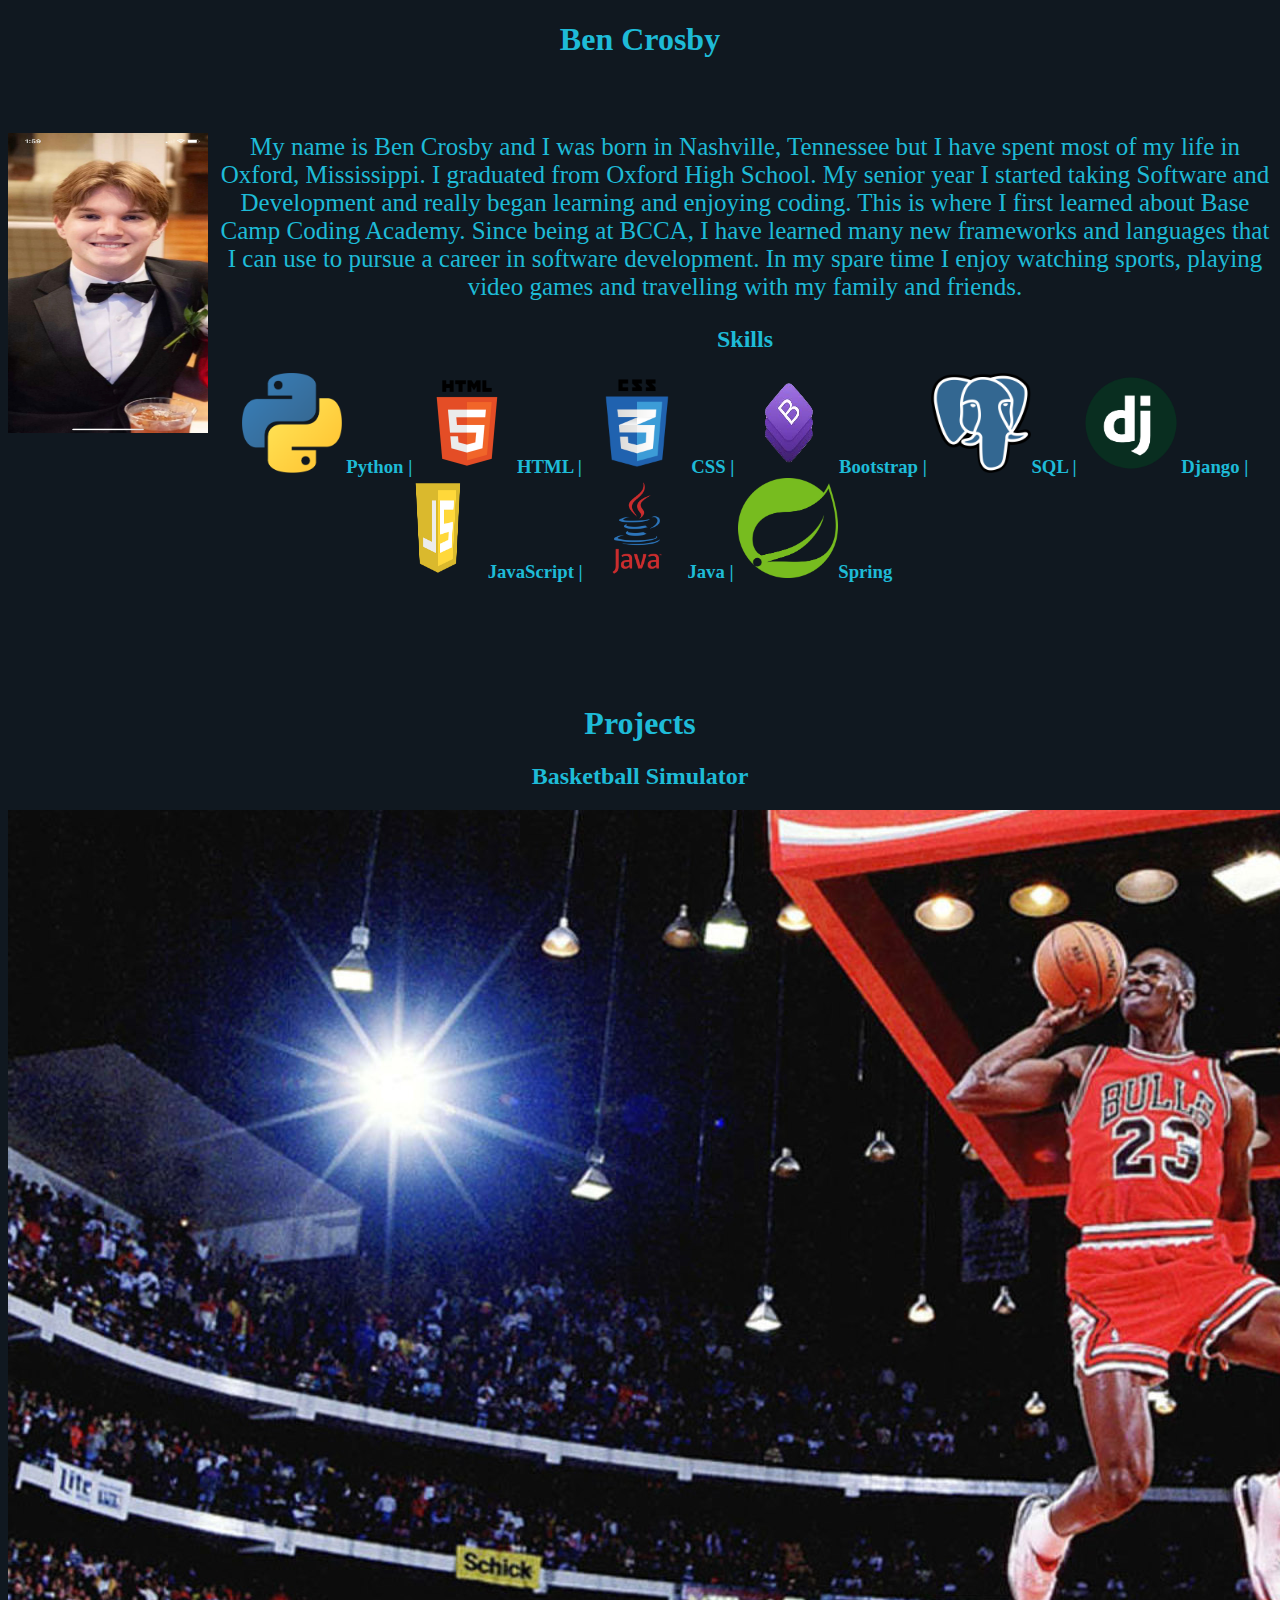
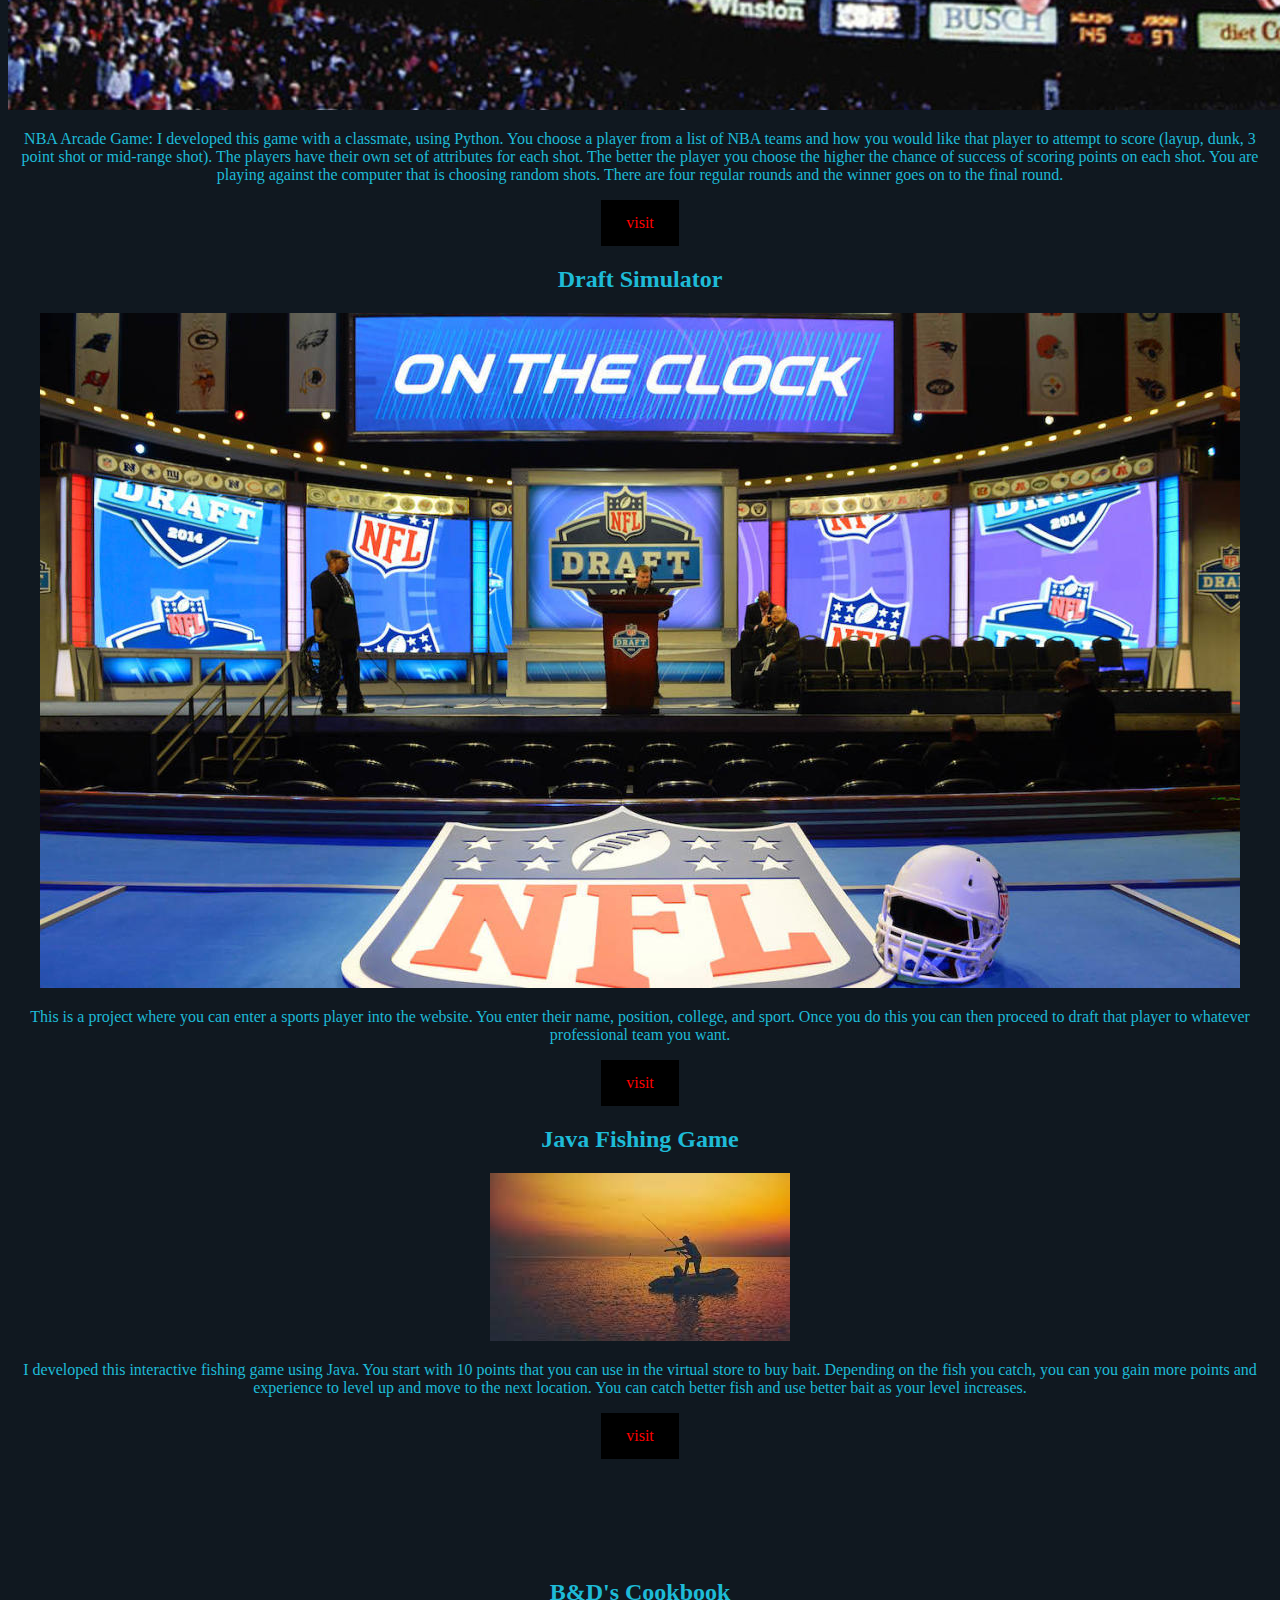
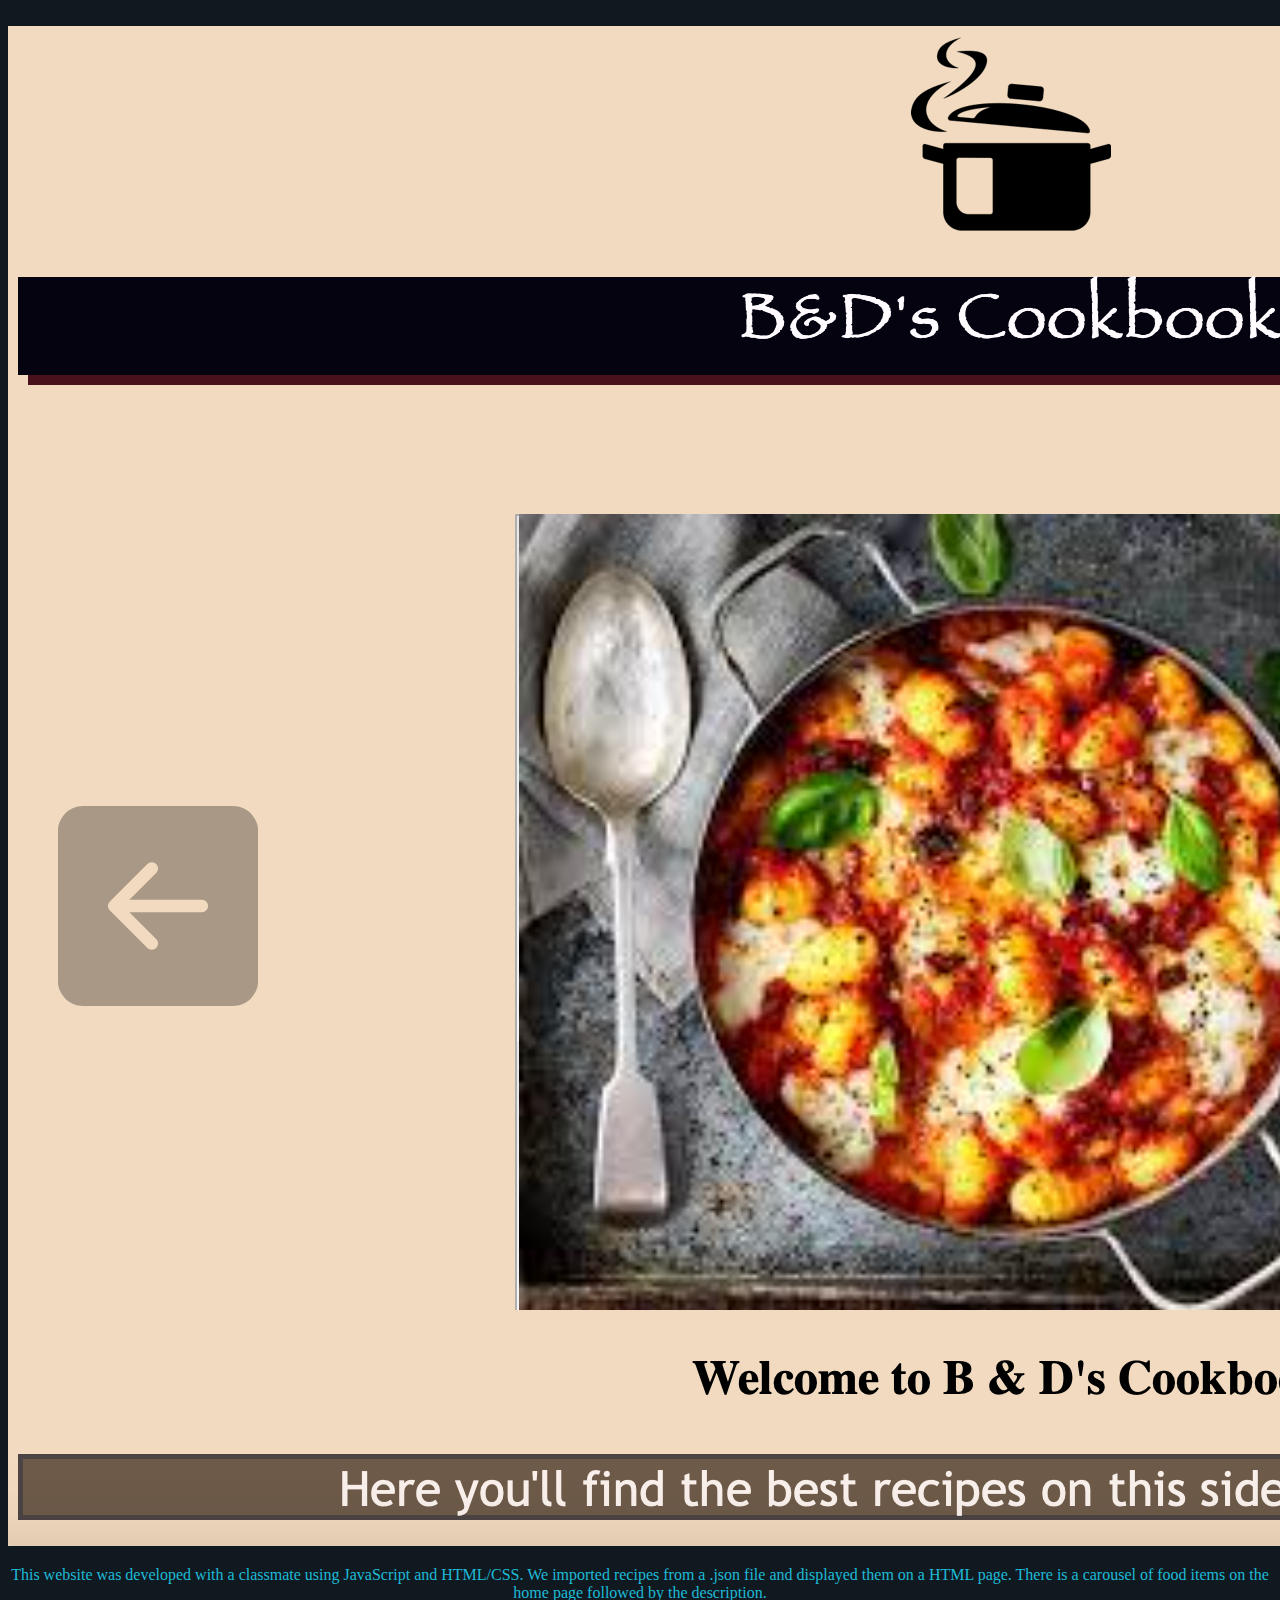
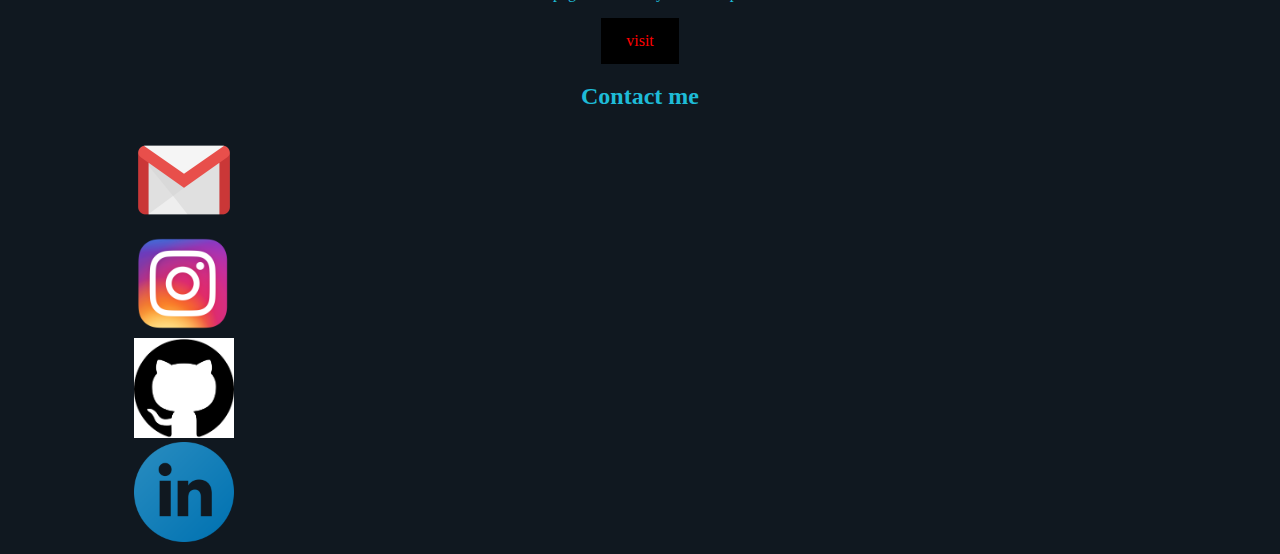
==== commit 062912b4: "Add files via upload" ====
--- a/index.html
+++ b/index.html
@@ -97,8 +97,16 @@
         <div>
           <h2>Skills</h2>
           <h3 class="border">
-            Python | HTML | CSS | Bootstrap | SQL | Django | Javascript | Java |
-            Spring
+            <img src="pythonlogo.png" class="logo" /> Python |
+            <img src="HTMLlogo.png" class="logo" />HTML |
+            <img src="Csslogo.png" class="logo" /> CSS |
+            <img src="Bootstraplogo.png" class="logo" />Bootstrap |
+            <img src="SQLlogo.png" class="logo" />SQL |
+            <img src="Djangologo.png" class="logo" />Django |
+            <br />
+            <img src="JavaScriptlogo.png" class="logo" />JavaScript |
+            <img src="Javalogo.png" class="logo" />Java |
+            <img src="Springlogo.png" class="logo" />Spring
           </h3>
         </div>
         <h1 class="title2">Projects</h1>
--- a/styles.css
+++ b/styles.css
@@ -1,9 +1,3 @@
-#main {
-  background-color: #101820ff;
-  color: #1ebbd7;
-  margin: 0;
-}
-
 div {
   background-color: #101820ff;
 }
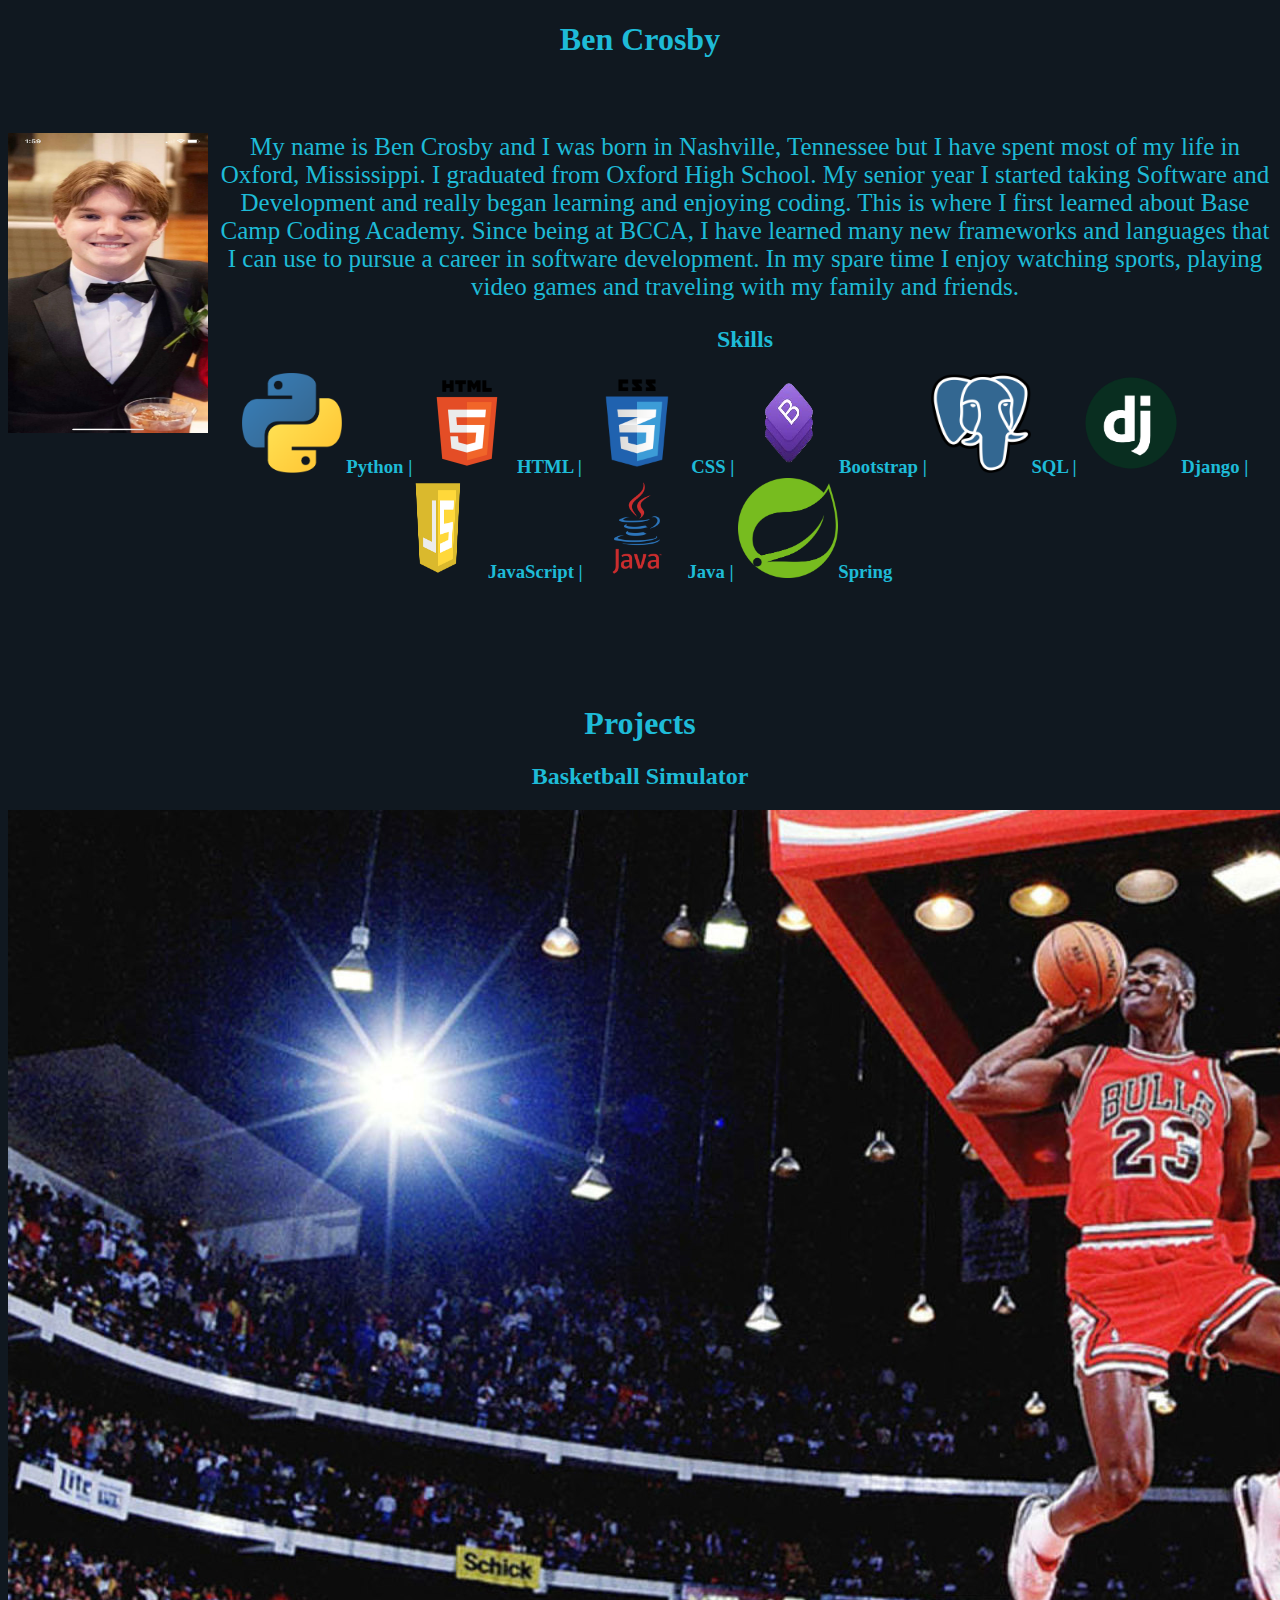
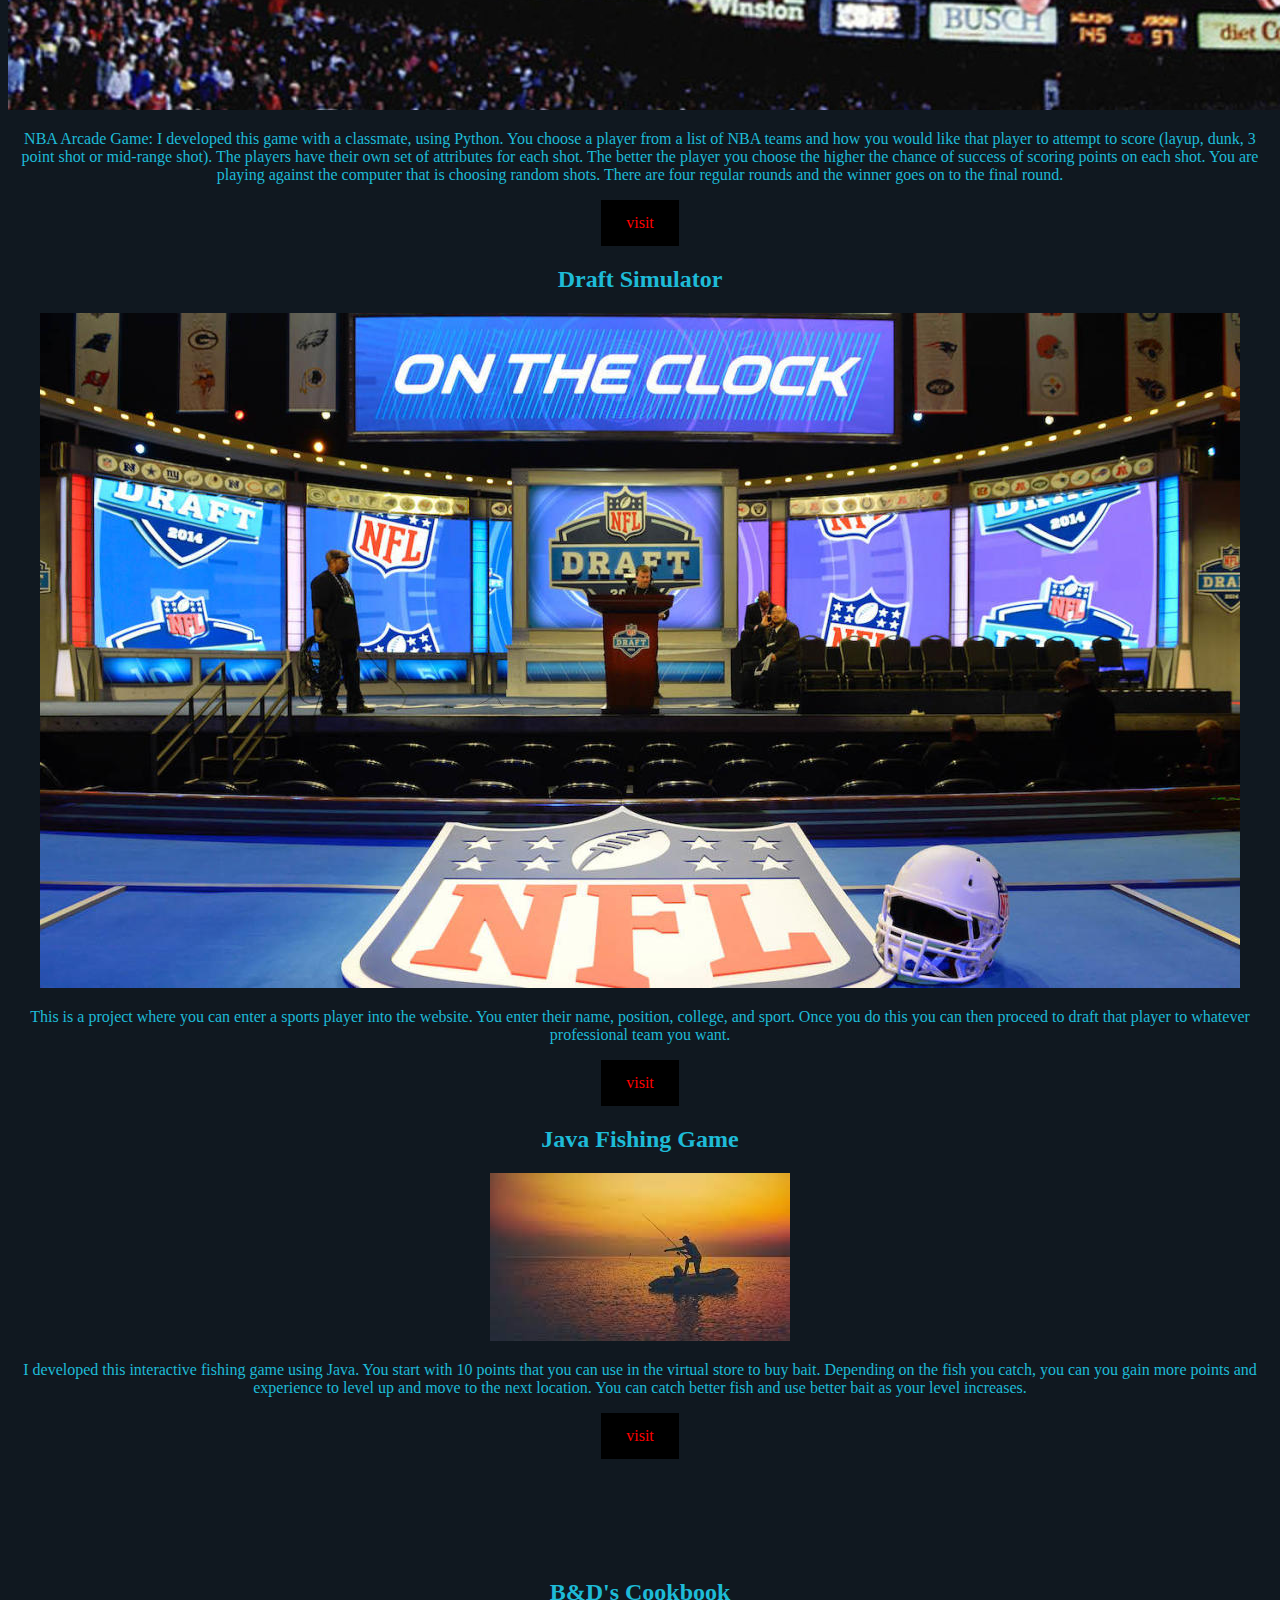
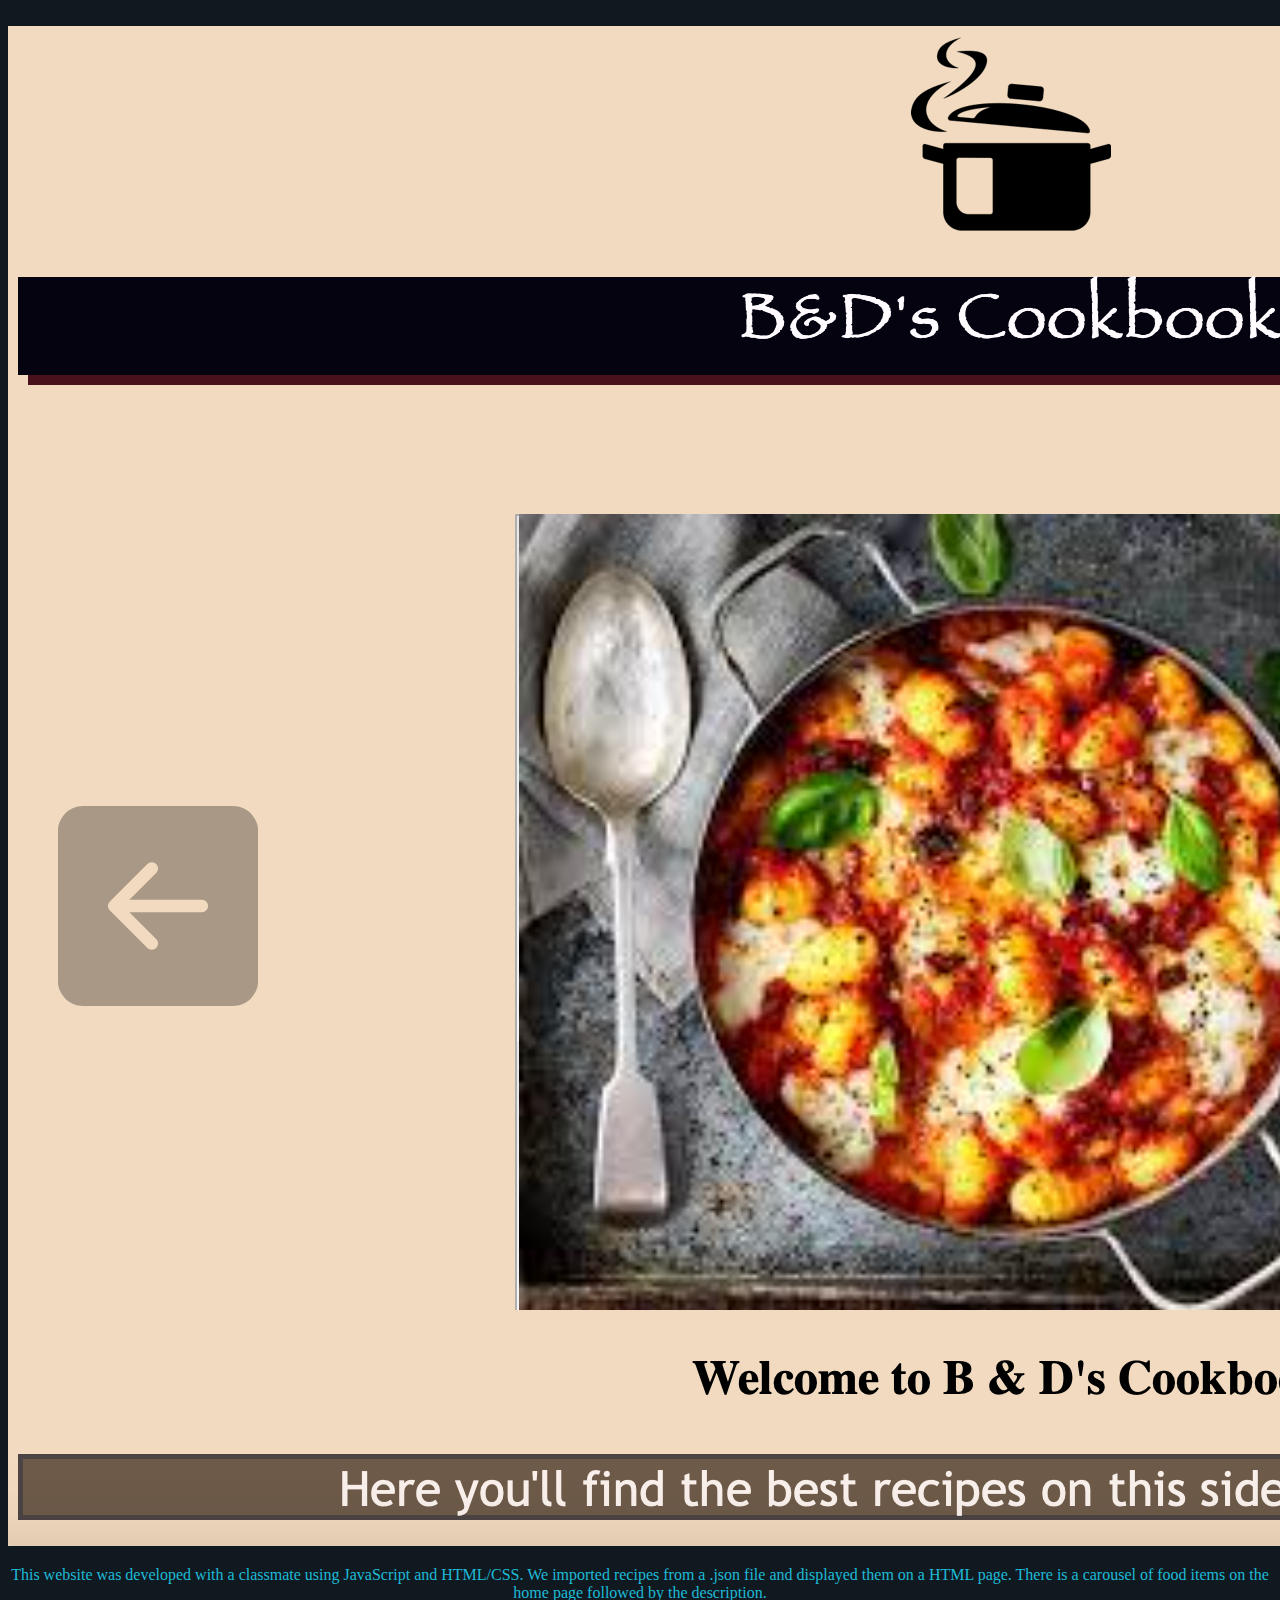
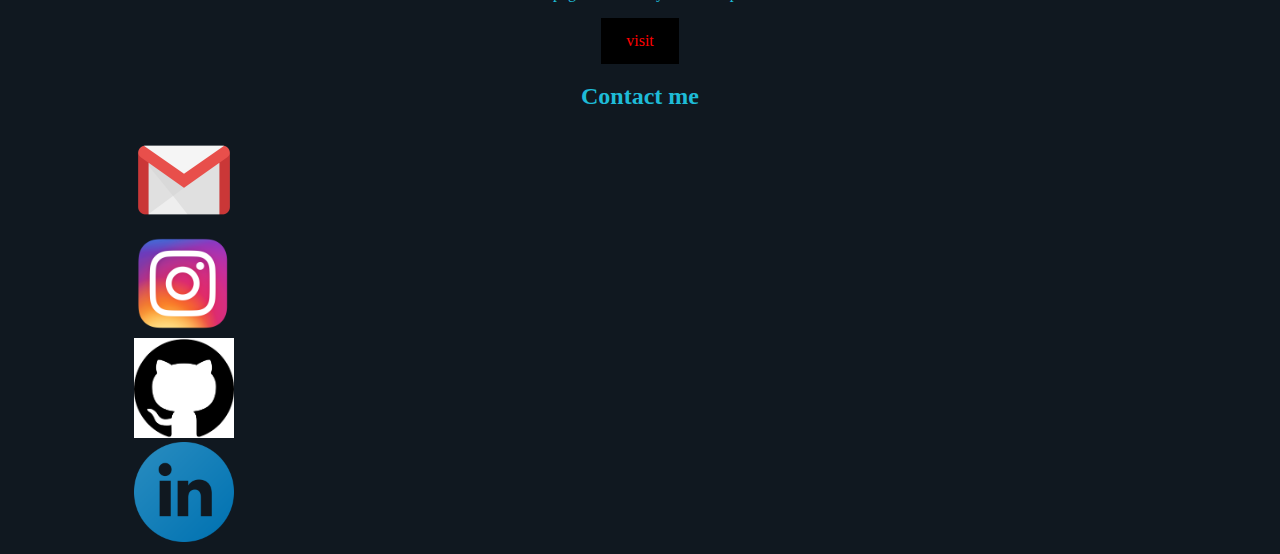
==== commit 74c4818c: "Add files via upload" ====
--- a/index.html
+++ b/index.html
@@ -90,7 +90,7 @@
             where I first learned about Base Camp Coding Academy. Since being at
             BCCA, I have learned many new frameworks and languages that I can
             use to pursue a career in software development. In my spare time I
-            enjoy watching sports, playing video games and travelling with my
+            enjoy watching sports, playing video games and traveling with my
             family and friends.
           </p>
         </div>
